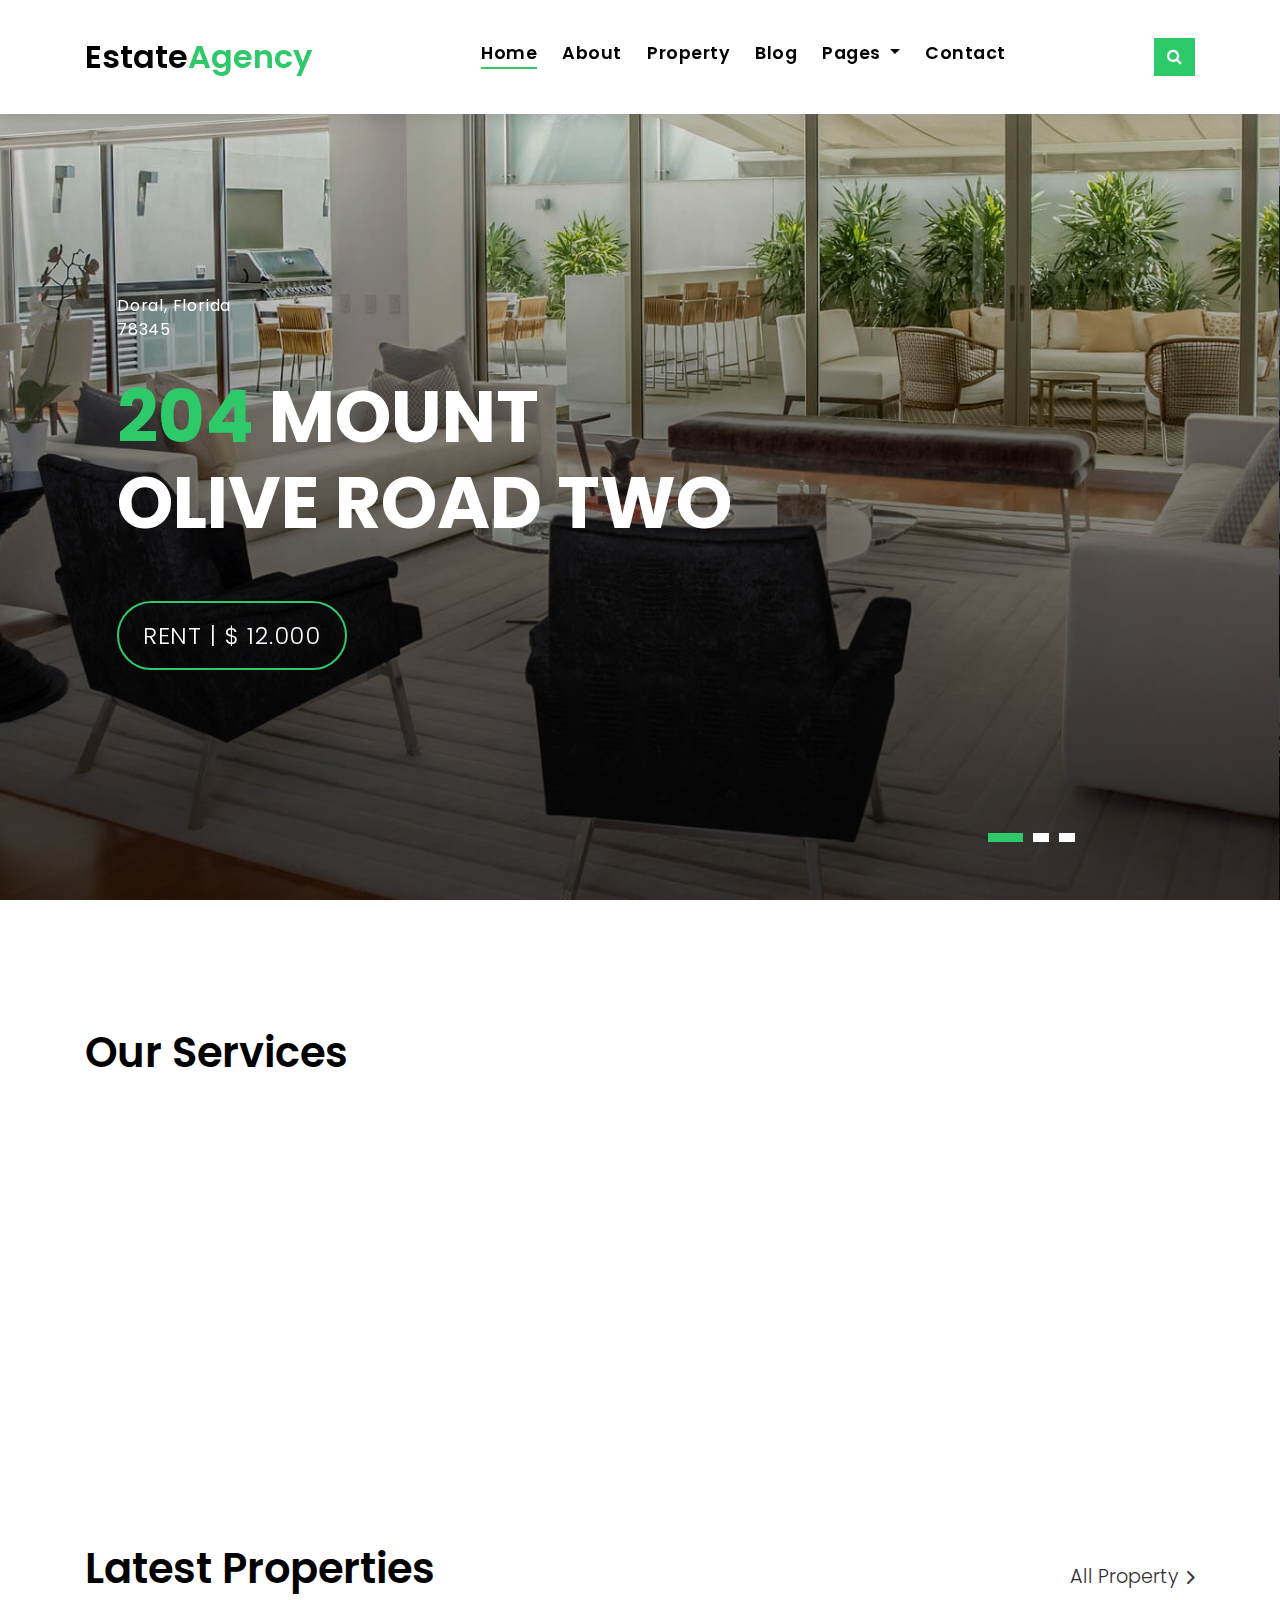
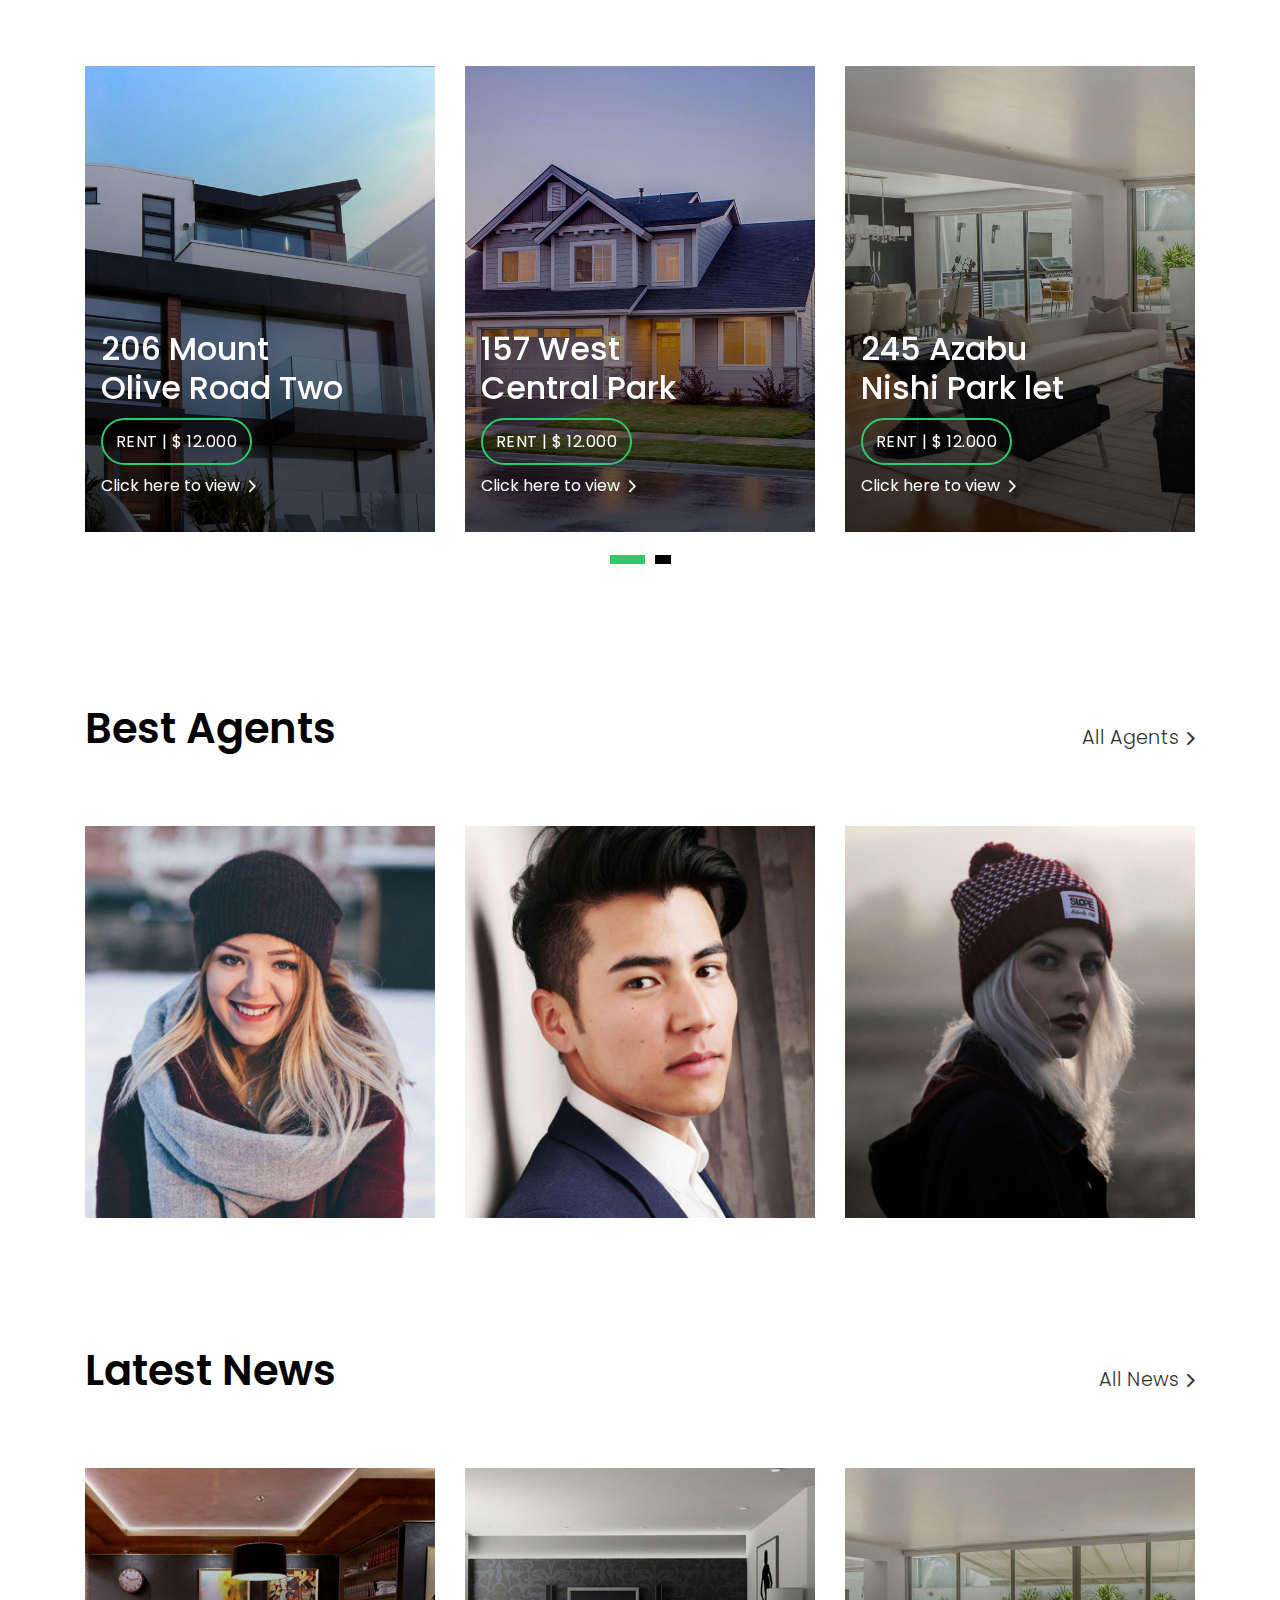
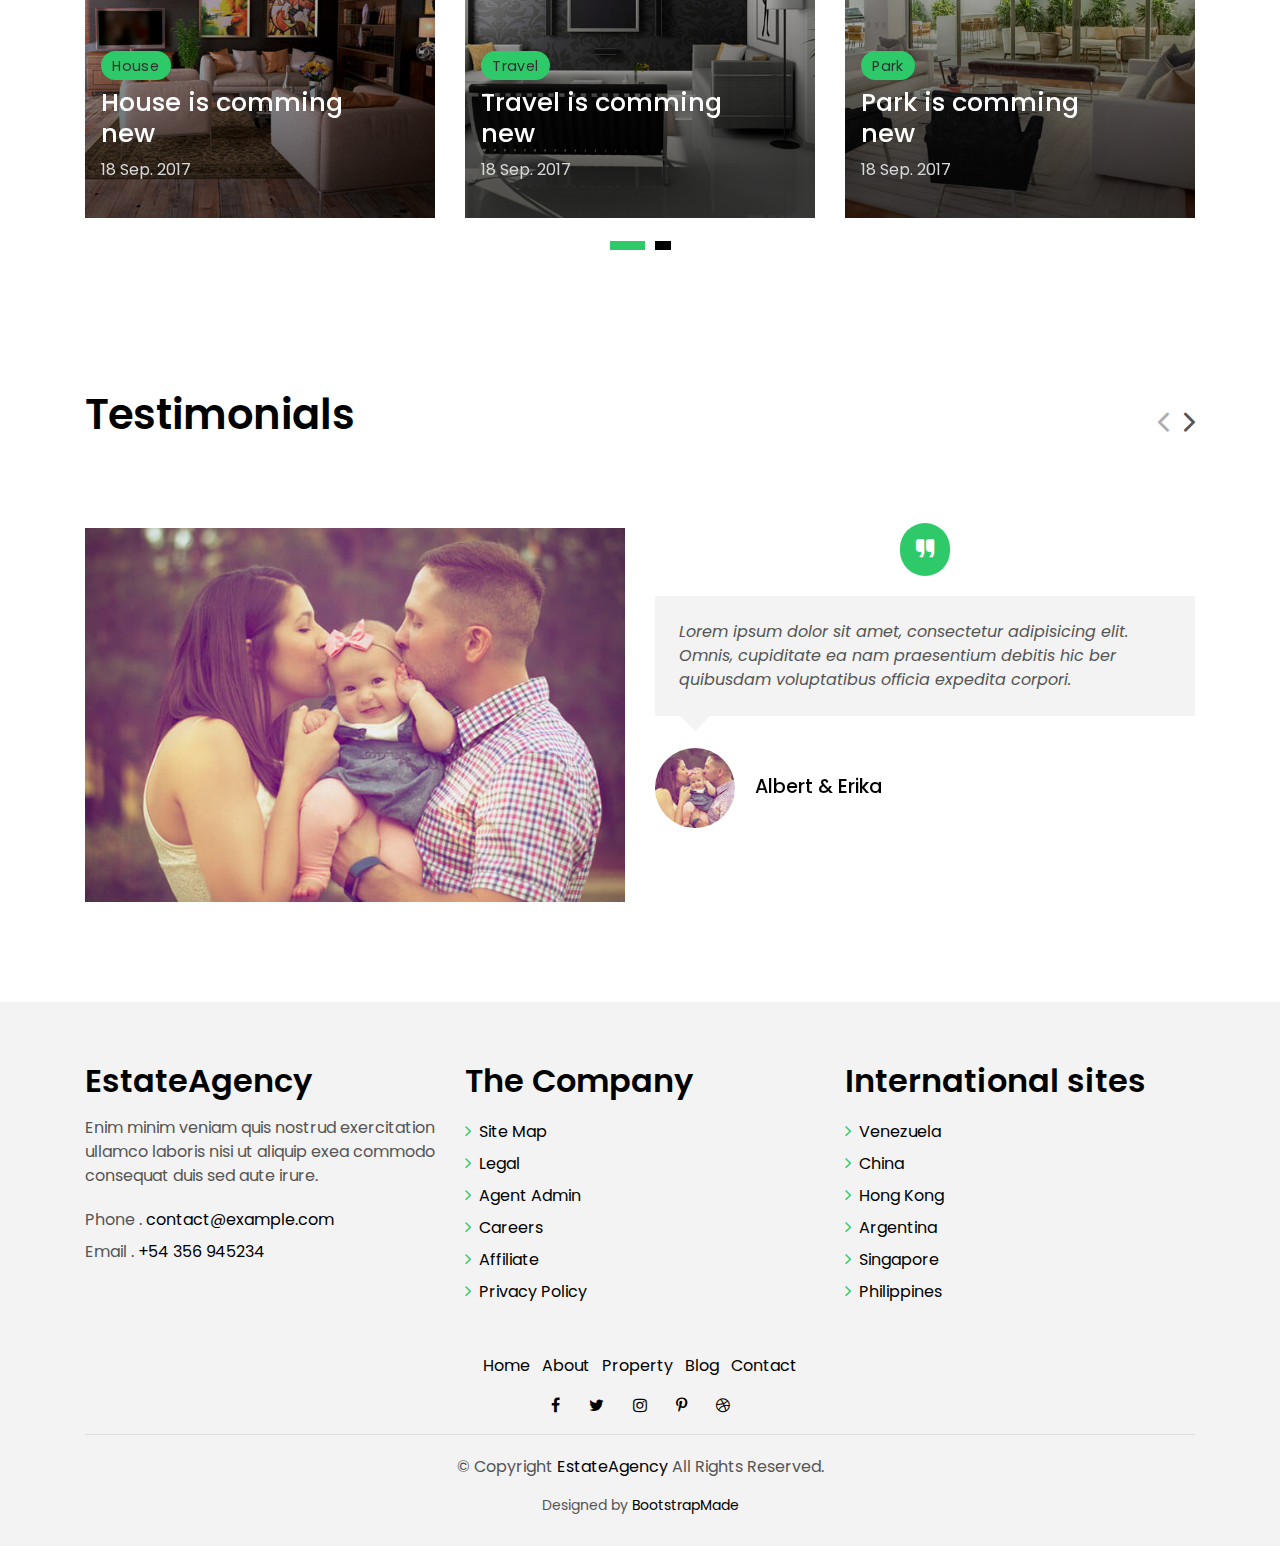
==== src/main/resources/templates/index.html @ 31f3a0de "website upload" ====
<!DOCTYPE html>
<html lang="en">
<head>
  <meta charset="utf-8">
  <title>EstateAgency Bootstrap Template</title>
  <meta content="width=device-width, initial-scale=1.0" name="viewport">
  <meta content="" name="keywords">
  <meta content="" name="description">

  <!-- Favicons -->
  <link href="img/favicon.png" rel="icon">
  <link href="img/apple-touch-icon.png" rel="apple-touch-icon">

  <!-- Google Fonts -->
  <link href="https://fonts.googleapis.com/css?family=Poppins:300,400,500,600,700" rel="stylesheet">

  <!-- Bootstrap CSS File -->
  <link href="lib/bootstrap/css/bootstrap.min.css" rel="stylesheet">

  <!-- Libraries CSS Files -->
  <link href="lib/font-awesome/css/font-awesome.min.css" rel="stylesheet">
  <link href="lib/animate/animate.min.css" rel="stylesheet">
  <link href="lib/ionicons/css/ionicons.min.css" rel="stylesheet">
  <link href="lib/owlcarousel/assets/owl.carousel.min.css" rel="stylesheet">

  <!-- Main Stylesheet File -->
  <link href="css/style.css" rel="stylesheet">

  <!-- =======================================================
    Theme Name: EstateAgency
    Theme URL: https://bootstrapmade.com/real-estate-agency-bootstrap-template/
    Author: BootstrapMade.com
    License: https://bootstrapmade.com/license/
  ======================================================= -->
</head>

<body>

  <div class="click-closed"></div>
  <!--/ Form Search Star /-->
  <div class="box-collapse">
    <div class="title-box-d">
      <h3 class="title-d">Search Property</h3>
    </div>
    <span class="close-box-collapse right-boxed ion-ios-close"></span>
    <div class="box-collapse-wrap form">
      <form class="form-a">
        <div class="row">
          <div class="col-md-12 mb-2">
            <div class="form-group">
              <label for="Type">Keyword</label>
              <input type="text" class="form-control form-control-lg form-control-a" placeholder="Keyword">
            </div>
          </div>
          <div class="col-md-6 mb-2">
            <div class="form-group">
              <label for="Type">Type</label>
              <select class="form-control form-control-lg form-control-a" id="Type">
                <option>All Type</option>
                <option>For Rent</option>
                <option>For Sale</option>
                <option>Open House</option>
              </select>
            </div>
          </div>
          <div class="col-md-6 mb-2">
            <div class="form-group">
              <label for="city">City</label>
              <select class="form-control form-control-lg form-control-a" id="city">
                <option>All City</option>
                <option>Alabama</option>
                <option>Arizona</option>
                <option>California</option>
                <option>Colorado</option>
              </select>
            </div>
          </div>
          <div class="col-md-6 mb-2">
            <div class="form-group">
              <label for="bedrooms">Bedrooms</label>
              <select class="form-control form-control-lg form-control-a" id="bedrooms">
                <option>Any</option>
                <option>01</option>
                <option>02</option>
                <option>03</option>
              </select>
            </div>
          </div>
          <div class="col-md-6 mb-2">
            <div class="form-group">
              <label for="garages">Garages</label>
              <select class="form-control form-control-lg form-control-a" id="garages">
                <option>Any</option>
                <option>01</option>
                <option>02</option>
                <option>03</option>
                <option>04</option>
              </select>
            </div>
          </div>
          <div class="col-md-6 mb-2">
            <div class="form-group">
              <label for="bathrooms">Bathrooms</label>
              <select class="form-control form-control-lg form-control-a" id="bathrooms">
                <option>Any</option>
                <option>01</option>
                <option>02</option>
                <option>03</option>
              </select>
            </div>
          </div>
          <div class="col-md-6 mb-2">
            <div class="form-group">
              <label for="price">Min Price</label>
              <select class="form-control form-control-lg form-control-a" id="price">
                <option>Unlimite</option>
                <option>$50,000</option>
                <option>$100,000</option>
                <option>$150,000</option>
                <option>$200,000</option>
              </select>
            </div>
          </div>
          <div class="col-md-12">
            <button type="submit" class="btn btn-b">Search Property</button>
          </div>
        </div>
      </form>
    </div>
  </div>
  <!--/ Form Search End /-->

  <!--/ Nav Star /-->
  <nav class="navbar navbar-default navbar-trans navbar-expand-lg fixed-top">
    <div class="container">
      <button class="navbar-toggler collapsed" type="button" data-toggle="collapse" data-target="#navbarDefault"
        aria-controls="navbarDefault" aria-expanded="false" aria-label="Toggle navigation">
        <span></span>
        <span></span>
        <span></span>
      </button>
      <a class="navbar-brand text-brand" href="index.html">Estate<span class="color-b">Agency</span></a>
      <button type="button" class="btn btn-link nav-search navbar-toggle-box-collapse d-md-none" data-toggle="collapse"
        data-target="#navbarTogglerDemo01" aria-expanded="false">
        <span class="fa fa-search" aria-hidden="true"></span>
      </button>
      <div class="navbar-collapse collapse justify-content-center" id="navbarDefault">
        <ul class="navbar-nav">
          <li class="nav-item">
            <a class="nav-link active" href="index.html">Home</a>
          </li>
          <li class="nav-item">
            <a class="nav-link" href="about.html">About</a>
          </li>
          <li class="nav-item">
            <a class="nav-link" href="property-grid.html">Property</a>
          </li>
          <li class="nav-item">
            <a class="nav-link" href="blog-grid.html">Blog</a>
          </li>
          <li class="nav-item dropdown">
            <a class="nav-link dropdown-toggle" href="#" id="navbarDropdown" role="button" data-toggle="dropdown"
              aria-haspopup="true" aria-expanded="false">
              Pages
            </a>
            <div class="dropdown-menu" aria-labelledby="navbarDropdown">
              <a class="dropdown-item" href="property-single.html">Property Single</a>
              <a class="dropdown-item" href="blog-single.html">Blog Single</a>
              <a class="dropdown-item" href="agents-grid.html">Agents Grid</a>
              <a class="dropdown-item" href="agent-single.html">Agent Single</a>
            </div>
          </li>
          <li class="nav-item">
            <a class="nav-link" href="contact.html">Contact</a>
          </li>
        </ul>
      </div>
      <button type="button" class="btn btn-b-n navbar-toggle-box-collapse d-none d-md-block" data-toggle="collapse"
        data-target="#navbarTogglerDemo01" aria-expanded="false">
        <span class="fa fa-search" aria-hidden="true"></span>
      </button>
    </div>
  </nav>
  <!--/ Nav End /-->

  <!--/ Carousel Star /-->
  <div class="intro intro-carousel">
    <div id="carousel" class="owl-carousel owl-theme">
      <div class="carousel-item-a intro-item bg-image" style="background-image: url(img/slide-1.jpg)">
        <div class="overlay overlay-a"></div>
        <div class="intro-content display-table">
          <div class="table-cell">
            <div class="container">
              <div class="row">
                <div class="col-lg-8">
                  <div class="intro-body">
                    <p class="intro-title-top">Doral, Florida
                      <br> 78345</p>
                    <h1 class="intro-title mb-4">
                      <span class="color-b">204 </span> Mount
                      <br> Olive Road Two</h1>
                    <p class="intro-subtitle intro-price">
                      <a href="#"><span class="price-a">rent | $ 12.000</span></a>
                    </p>
                  </div>
                </div>
              </div>
            </div>
          </div>
        </div>
      </div>
      <div class="carousel-item-a intro-item bg-image" style="background-image: url(img/slide-2.jpg)">
        <div class="overlay overlay-a"></div>
        <div class="intro-content display-table">
          <div class="table-cell">
            <div class="container">
              <div class="row">
                <div class="col-lg-8">
                  <div class="intro-body">
                    <p class="intro-title-top">Doral, Florida
                      <br> 78345</p>
                    <h1 class="intro-title mb-4">
                      <span class="color-b">204 </span> Rino
                      <br> Venda Road Five</h1>
                    <p class="intro-subtitle intro-price">
                      <a href="#"><span class="price-a">rent | $ 12.000</span></a>
                    </p>
                  </div>
                </div>
              </div>
            </div>
          </div>
        </div>
      </div>
      <div class="carousel-item-a intro-item bg-image" style="background-image: url(img/slide-3.jpg)">
        <div class="overlay overlay-a"></div>
        <div class="intro-content display-table">
          <div class="table-cell">
            <div class="container">
              <div class="row">
                <div class="col-lg-8">
                  <div class="intro-body">
                    <p class="intro-title-top">Doral, Florida
                      <br> 78345</p>
                    <h1 class="intro-title mb-4">
                      <span class="color-b">204 </span> Alira
                      <br> Roan Road One</h1>
                    <p class="intro-subtitle intro-price">
                      <a href="#"><span class="price-a">rent | $ 12.000</span></a>
                    </p>
                  </div>
                </div>
              </div>
            </div>
          </div>
        </div>
      </div>
    </div>
  </div>
  <!--/ Carousel end /-->

  <!--/ Services Star /-->
  <section class="section-services section-t8">
    <div class="container">
      <div class="row">
        <div class="col-md-12">
          <div class="title-wrap d-flex justify-content-between">
            <div class="title-box">
              <h2 class="title-a">Our Services</h2>
            </div>
          </div>
        </div>
      </div>
      <div class="row">
        <div class="col-md-4">
          <div class="card-box-c foo">
            <div class="card-header-c d-flex">
              <div class="card-box-ico">
                <span class="fa fa-gamepad"></span>
              </div>
              <div class="card-title-c align-self-center">
                <h2 class="title-c">Lifestyle</h2>
              </div>
            </div>
            <div class="card-body-c">
              <p class="content-c">
                Sed porttitor lectus nibh. Cras ultricies ligula sed magna dictum porta. Praesent sapien massa,
                convallis a pellentesque
                nec, egestas non nisi.
              </p>
            </div>
            <div class="card-footer-c">
              <a href="#" class="link-c link-icon">Read more
                <span class="ion-ios-arrow-forward"></span>
              </a>
            </div>
          </div>
        </div>
        <div class="col-md-4">
          <div class="card-box-c foo">
            <div class="card-header-c d-flex">
              <div class="card-box-ico">
                <span class="fa fa-usd"></span>
              </div>
              <div class="card-title-c align-self-center">
                <h2 class="title-c">Loans</h2>
              </div>
            </div>
            <div class="card-body-c">
              <p class="content-c">
                Nulla porttitor accumsan tincidunt. Curabitur aliquet quam id dui posuere blandit. Mauris blandit
                aliquet elit, eget tincidunt
                nibh pulvinar a.
              </p>
            </div>
            <div class="card-footer-c">
              <a href="#" class="link-c link-icon">Read more
                <span class="ion-ios-arrow-forward"></span>
              </a>
            </div>
          </div>
        </div>
        <div class="col-md-4">
          <div class="card-box-c foo">
            <div class="card-header-c d-flex">
              <div class="card-box-ico">
                <span class="fa fa-home"></span>
              </div>
              <div class="card-title-c align-self-center">
                <h2 class="title-c">Sell</h2>
              </div>
            </div>
            <div class="card-body-c">
              <p class="content-c">
                Sed porttitor lectus nibh. Cras ultricies ligula sed magna dictum porta. Praesent sapien massa,
                convallis a pellentesque
                nec, egestas non nisi.
              </p>
            </div>
            <div class="card-footer-c">
              <a href="#" class="link-c link-icon">Read more
                <span class="ion-ios-arrow-forward"></span>
              </a>
            </div>
          </div>
        </div>
      </div>
    </div>
  </section>
  <!--/ Services End /-->

  <!--/ Property Star /-->
  <section class="section-property section-t8">
    <div class="container">
      <div class="row">
        <div class="col-md-12">
          <div class="title-wrap d-flex justify-content-between">
            <div class="title-box">
              <h2 class="title-a">Latest Properties</h2>
            </div>
            <div class="title-link">
              <a href="property-grid.html">All Property
                <span class="ion-ios-arrow-forward"></span>
              </a>
            </div>
          </div>
        </div>
      </div>
      <div id="property-carousel" class="owl-carousel owl-theme">
        <div class="carousel-item-b">
          <div class="card-box-a card-shadow">
            <div class="img-box-a">
              <img src="img/property-6.jpg" alt="" class="img-a img-fluid">
            </div>
            <div class="card-overlay">
              <div class="card-overlay-a-content">
                <div class="card-header-a">
                  <h2 class="card-title-a">
                    <a href="property-single.html">206 Mount
                      <br /> Olive Road Two</a>
                  </h2>
                </div>
                <div class="card-body-a">
                  <div class="price-box d-flex">
                    <span class="price-a">rent | $ 12.000</span>
                  </div>
                  <a href="#" class="link-a">Click here to view
                    <span class="ion-ios-arrow-forward"></span>
                  </a>
                </div>
                <div class="card-footer-a">
                  <ul class="card-info d-flex justify-content-around">
                    <li>
                      <h4 class="card-info-title">Area</h4>
                      <span>340m
                        <sup>2</sup>
                      </span>
                    </li>
                    <li>
                      <h4 class="card-info-title">Beds</h4>
                      <span>2</span>
                    </li>
                    <li>
                      <h4 class="card-info-title">Baths</h4>
                      <span>4</span>
                    </li>
                    <li>
                      <h4 class="card-info-title">Garages</h4>
                      <span>1</span>
                    </li>
                  </ul>
                </div>
              </div>
            </div>
          </div>
        </div>
        <div class="carousel-item-b">
          <div class="card-box-a card-shadow">
            <div class="img-box-a">
              <img src="img/property-3.jpg" alt="" class="img-a img-fluid">
            </div>
            <div class="card-overlay">
              <div class="card-overlay-a-content">
                <div class="card-header-a">
                  <h2 class="card-title-a">
                    <a href="property-single.html">157 West
                      <br /> Central Park</a>
                  </h2>
                </div>
                <div class="card-body-a">
                  <div class="price-box d-flex">
                    <span class="price-a">rent | $ 12.000</span>
                  </div>
                  <a href="property-single.html" class="link-a">Click here to view
                    <span class="ion-ios-arrow-forward"></span>
                  </a>
                </div>
                <div class="card-footer-a">
                  <ul class="card-info d-flex justify-content-around">
                    <li>
                      <h4 class="card-info-title">Area</h4>
                      <span>340m
                        <sup>2</sup>
                      </span>
                    </li>
                    <li>
                      <h4 class="card-info-title">Beds</h4>
                      <span>2</span>
                    </li>
                    <li>
                      <h4 class="card-info-title">Baths</h4>
                      <span>4</span>
                    </li>
                    <li>
                      <h4 class="card-info-title">Garages</h4>
                      <span>1</span>
                    </li>
                  </ul>
                </div>
              </div>
            </div>
          </div>
        </div>
        <div class="carousel-item-b">
          <div class="card-box-a card-shadow">
            <div class="img-box-a">
              <img src="img/property-7.jpg" alt="" class="img-a img-fluid">
            </div>
            <div class="card-overlay">
              <div class="card-overlay-a-content">
                <div class="card-header-a">
                  <h2 class="card-title-a">
                    <a href="property-single.html">245 Azabu
                      <br /> Nishi Park let</a>
                  </h2>
                </div>
                <div class="card-body-a">
                  <div class="price-box d-flex">
                    <span class="price-a">rent | $ 12.000</span>
                  </div>
                  <a href="property-single.html" class="link-a">Click here to view
                    <span class="ion-ios-arrow-forward"></span>
                  </a>
                </div>
                <div class="card-footer-a">
                  <ul class="card-info d-flex justify-content-around">
                    <li>
                      <h4 class="card-info-title">Area</h4>
                      <span>340m
                        <sup>2</sup>
                      </span>
                    </li>
                    <li>
                      <h4 class="card-info-title">Beds</h4>
                      <span>2</span>
                    </li>
                    <li>
                      <h4 class="card-info-title">Baths</h4>
                      <span>4</span>
                    </li>
                    <li>
                      <h4 class="card-info-title">Garages</h4>
                      <span>1</span>
                    </li>
                  </ul>
                </div>
              </div>
            </div>
          </div>
        </div>
        <div class="carousel-item-b">
          <div class="card-box-a card-shadow">
            <div class="img-box-a">
              <img src="img/property-10.jpg" alt="" class="img-a img-fluid">
            </div>
            <div class="card-overlay">
              <div class="card-overlay-a-content">
                <div class="card-header-a">
                  <h2 class="card-title-a">
                    <a href="property-single.html">204 Montal
                      <br /> South Bela Two</a>
                  </h2>
                </div>
                <div class="card-body-a">
                  <div class="price-box d-flex">
                    <span class="price-a">rent | $ 12.000</span>
                  </div>
                  <a href="property-single.html" class="link-a">Click here to view
                    <span class="ion-ios-arrow-forward"></span>
                  </a>
                </div>
                <div class="card-footer-a">
                  <ul class="card-info d-flex justify-content-around">
                    <li>
                      <h4 class="card-info-title">Area</h4>
                      <span>340m
                        <sup>2</sup>
                      </span>
                    </li>
                    <li>
                      <h4 class="card-info-title">Beds</h4>
                      <span>2</span>
                    </li>
                    <li>
                      <h4 class="card-info-title">Baths</h4>
                      <span>4</span>
                    </li>
                    <li>
                      <h4 class="card-info-title">Garages</h4>
                      <span>1</span>
                    </li>
                  </ul>
                </div>
              </div>
            </div>
          </div>
        </div>
      </div>
    </div>
  </section>
  <!--/ Property End /-->

  <!--/ Agents Star /-->
  <section class="section-agents section-t8">
    <div class="container">
      <div class="row">
        <div class="col-md-12">
          <div class="title-wrap d-flex justify-content-between">
            <div class="title-box">
              <h2 class="title-a">Best Agents</h2>
            </div>
            <div class="title-link">
              <a href="agents-grid.html">All Agents
                <span class="ion-ios-arrow-forward"></span>
              </a>
            </div>
          </div>
        </div>
      </div>
      <div class="row">
        <div class="col-md-4">
          <div class="card-box-d">
            <div class="card-img-d">
              <img src="img/agent-4.jpg" alt="" class="img-d img-fluid">
            </div>
            <div class="card-overlay card-overlay-hover">
              <div class="card-header-d">
                <div class="card-title-d align-self-center">
                  <h3 class="title-d">
                    <a href="agent-single.html" class="link-two">Margaret Sotillo
                      <br> Escala</a>
                  </h3>
                </div>
              </div>
              <div class="card-body-d">
                <p class="content-d color-text-a">
                  Sed porttitor lectus nibh, Cras ultricies ligula sed magna dictum porta two.
                </p>
                <div class="info-agents color-a">
                  <p>
                    <strong>Phone: </strong> +54 356 945234</p>
                  <p>
                    <strong>Email: </strong> agents@example.com</p>
                </div>
              </div>
              <div class="card-footer-d">
                <div class="socials-footer d-flex justify-content-center">
                  <ul class="list-inline">
                    <li class="list-inline-item">
                      <a href="#" class="link-one">
                        <i class="fa fa-facebook" aria-hidden="true"></i>
                      </a>
                    </li>
                    <li class="list-inline-item">
                      <a href="#" class="link-one">
                        <i class="fa fa-twitter" aria-hidden="true"></i>
                      </a>
                    </li>
                    <li class="list-inline-item">
                      <a href="#" class="link-one">
                        <i class="fa fa-instagram" aria-hidden="true"></i>
                      </a>
                    </li>
                    <li class="list-inline-item">
                      <a href="#" class="link-one">
                        <i class="fa fa-pinterest-p" aria-hidden="true"></i>
                      </a>
                    </li>
                    <li class="list-inline-item">
                      <a href="#" class="link-one">
                        <i class="fa fa-dribbble" aria-hidden="true"></i>
                      </a>
                    </li>
                  </ul>
                </div>
              </div>
            </div>
          </div>
        </div>
        <div class="col-md-4">
          <div class="card-box-d">
            <div class="card-img-d">
              <img src="img/agent-1.jpg" alt="" class="img-d img-fluid">
            </div>
            <div class="card-overlay card-overlay-hover">
              <div class="card-header-d">
                <div class="card-title-d align-self-center">
                  <h3 class="title-d">
                    <a href="agent-single.html" class="link-two">Stiven Spilver
                      <br> Darw</a>
                  </h3>
                </div>
              </div>
              <div class="card-body-d">
                <p class="content-d color-text-a">
                  Sed porttitor lectus nibh, Cras ultricies ligula sed magna dictum porta two.
                </p>
                <div class="info-agents color-a">
                  <p>
                    <strong>Phone: </strong> +54 356 945234</p>
                  <p>
                    <strong>Email: </strong> agents@example.com</p>
                </div>
              </div>
              <div class="card-footer-d">
                <div class="socials-footer d-flex justify-content-center">
                  <ul class="list-inline">
                    <li class="list-inline-item">
                      <a href="#" class="link-one">
                        <i class="fa fa-facebook" aria-hidden="true"></i>
                      </a>
                    </li>
                    <li class="list-inline-item">
                      <a href="#" class="link-one">
                        <i class="fa fa-twitter" aria-hidden="true"></i>
                      </a>
                    </li>
                    <li class="list-inline-item">
                      <a href="#" class="link-one">
                        <i class="fa fa-instagram" aria-hidden="true"></i>
                      </a>
                    </li>
                    <li class="list-inline-item">
                      <a href="#" class="link-one">
                        <i class="fa fa-pinterest-p" aria-hidden="true"></i>
                      </a>
                    </li>
                    <li class="list-inline-item">
                      <a href="#" class="link-one">
                        <i class="fa fa-dribbble" aria-hidden="true"></i>
                      </a>
                    </li>
                  </ul>
                </div>
              </div>
            </div>
          </div>
        </div>
        <div class="col-md-4">
          <div class="card-box-d">
            <div class="card-img-d">
              <img src="img/agent-5.jpg" alt="" class="img-d img-fluid">
            </div>
            <div class="card-overlay card-overlay-hover">
              <div class="card-header-d">
                <div class="card-title-d align-self-center">
                  <h3 class="title-d">
                    <a href="agent-single.html" class="link-two">Emma Toledo
                      <br> Cascada</a>
                  </h3>
                </div>
              </div>
              <div class="card-body-d">
                <p class="content-d color-text-a">
                  Sed porttitor lectus nibh, Cras ultricies ligula sed magna dictum porta two.
                </p>
                <div class="info-agents color-a">
                  <p>
                    <strong>Phone: </strong> +54 356 945234</p>
                  <p>
                    <strong>Email: </strong> agents@example.com</p>
                </div>
              </div>
              <div class="card-footer-d">
                <div class="socials-footer d-flex justify-content-center">
                  <ul class="list-inline">
                    <li class="list-inline-item">
                      <a href="#" class="link-one">
                        <i class="fa fa-facebook" aria-hidden="true"></i>
                      </a>
                    </li>
                    <li class="list-inline-item">
                      <a href="#" class="link-one">
                        <i class="fa fa-twitter" aria-hidden="true"></i>
                      </a>
                    </li>
                    <li class="list-inline-item">
                      <a href="#" class="link-one">
                        <i class="fa fa-instagram" aria-hidden="true"></i>
                      </a>
                    </li>
                    <li class="list-inline-item">
                      <a href="#" class="link-one">
                        <i class="fa fa-pinterest-p" aria-hidden="true"></i>
                      </a>
                    </li>
                    <li class="list-inline-item">
                      <a href="#" class="link-one">
                        <i class="fa fa-dribbble" aria-hidden="true"></i>
                      </a>
                    </li>
                  </ul>
                </div>
              </div>
            </div>
          </div>
        </div>
      </div>
    </div>
  </section>
  <!--/ Agents End /-->

  <!--/ News Star /-->
  <section class="section-news section-t8">
    <div class="container">
      <div class="row">
        <div class="col-md-12">
          <div class="title-wrap d-flex justify-content-between">
            <div class="title-box">
              <h2 class="title-a">Latest News</h2>
            </div>
            <div class="title-link">
              <a href="blog-grid.html">All News
                <span class="ion-ios-arrow-forward"></span>
              </a>
            </div>
          </div>
        </div>
      </div>
      <div id="new-carousel" class="owl-carousel owl-theme">
        <div class="carousel-item-c">
          <div class="card-box-b card-shadow news-box">
            <div class="img-box-b">
              <img src="img/post-2.jpg" alt="" class="img-b img-fluid">
            </div>
            <div class="card-overlay">
              <div class="card-header-b">
                <div class="card-category-b">
                  <a href="#" class="category-b">House</a>
                </div>
                <div class="card-title-b">
                  <h2 class="title-2">
                    <a href="blog-single.html">House is comming
                      <br> new</a>
                  </h2>
                </div>
                <div class="card-date">
                  <span class="date-b">18 Sep. 2017</span>
                </div>
              </div>
            </div>
          </div>
        </div>
        <div class="carousel-item-c">
          <div class="card-box-b card-shadow news-box">
            <div class="img-box-b">
              <img src="img/post-5.jpg" alt="" class="img-b img-fluid">
            </div>
            <div class="card-overlay">
              <div class="card-header-b">
                <div class="card-category-b">
                  <a href="#" class="category-b">Travel</a>
                </div>
                <div class="card-title-b">
                  <h2 class="title-2">
                    <a href="blog-single.html">Travel is comming
                      <br> new</a>
                  </h2>
                </div>
                <div class="card-date">
                  <span class="date-b">18 Sep. 2017</span>
                </div>
              </div>
            </div>
          </div>
        </div>
        <div class="carousel-item-c">
          <div class="card-box-b card-shadow news-box">
            <div class="img-box-b">
              <img src="img/post-7.jpg" alt="" class="img-b img-fluid">
            </div>
            <div class="card-overlay">
              <div class="card-header-b">
                <div class="card-category-b">
                  <a href="#" class="category-b">Park</a>
                </div>
                <div class="card-title-b">
                  <h2 class="title-2">
                    <a href="blog-single.html">Park is comming
                      <br> new</a>
                  </h2>
                </div>
                <div class="card-date">
                  <span class="date-b">18 Sep. 2017</span>
                </div>
              </div>
            </div>
          </div>
        </div>
        <div class="carousel-item-c">
          <div class="card-box-b card-shadow news-box">
            <div class="img-box-b">
              <img src="img/post-3.jpg" alt="" class="img-b img-fluid">
            </div>
            <div class="card-overlay">
              <div class="card-header-b">
                <div class="card-category-b">
                  <a href="#" class="category-b">Travel</a>
                </div>
                <div class="card-title-b">
                  <h2 class="title-2">
                    <a href="#">Travel is comming
                      <br> new</a>
                  </h2>
                </div>
                <div class="card-date">
                  <span class="date-b">18 Sep. 2017</span>
                </div>
              </div>
            </div>
          </div>
        </div>
      </div>
    </div>
  </section>
  <!--/ News End /-->

  <!--/ Testimonials Star /-->
  <section class="section-testimonials section-t8 nav-arrow-a">
    <div class="container">
      <div class="row">
        <div class="col-md-12">
          <div class="title-wrap d-flex justify-content-between">
            <div class="title-box">
              <h2 class="title-a">Testimonials</h2>
            </div>
          </div>
        </div>
      </div>
      <div id="testimonial-carousel" class="owl-carousel owl-arrow">
        <div class="carousel-item-a">
          <div class="testimonials-box">
            <div class="row">
              <div class="col-sm-12 col-md-6">
                <div class="testimonial-img">
                  <img src="img/testimonial-1.jpg" alt="" class="img-fluid">
                </div>
              </div>
              <div class="col-sm-12 col-md-6">
                <div class="testimonial-ico">
                  <span class="ion-ios-quote"></span>
                </div>
                <div class="testimonials-content">
                  <p class="testimonial-text">
                    Lorem ipsum dolor sit amet, consectetur adipisicing elit. Omnis, cupiditate ea nam praesentium
                    debitis hic ber quibusdam
                    voluptatibus officia expedita corpori.
                  </p>
                </div>
                <div class="testimonial-author-box">
                  <img src="img/mini-testimonial-1.jpg" alt="" class="testimonial-avatar">
                  <h5 class="testimonial-author">Albert & Erika</h5>
                </div>
              </div>
            </div>
          </div>
        </div>
        <div class="carousel-item-a">
          <div class="testimonials-box">
            <div class="row">
              <div class="col-sm-12 col-md-6">
                <div class="testimonial-img">
                  <img src="img/testimonial-2.jpg" alt="" class="img-fluid">
                </div>
              </div>
              <div class="col-sm-12 col-md-6">
                <div class="testimonial-ico">
                  <span class="ion-ios-quote"></span>
                </div>
                <div class="testimonials-content">
                  <p class="testimonial-text">
                    Lorem ipsum dolor sit amet, consectetur adipisicing elit. Omnis, cupiditate ea nam praesentium
                    debitis hic ber quibusdam
                    voluptatibus officia expedita corpori.
                  </p>
                </div>
                <div class="testimonial-author-box">
                  <img src="img/mini-testimonial-2.jpg" alt="" class="testimonial-avatar">
                  <h5 class="testimonial-author">Pablo & Emma</h5>
                </div>
              </div>
            </div>
          </div>
        </div>
      </div>
    </div>
  </section>
  <!--/ Testimonials End /-->

  <!--/ footer Star /-->
  <section class="section-footer">
    <div class="container">
      <div class="row">
        <div class="col-sm-12 col-md-4">
          <div class="widget-a">
            <div class="w-header-a">
              <h3 class="w-title-a text-brand">EstateAgency</h3>
            </div>
            <div class="w-body-a">
              <p class="w-text-a color-text-a">
                Enim minim veniam quis nostrud exercitation ullamco laboris nisi ut aliquip exea commodo consequat duis
                sed aute irure.
              </p>
            </div>
            <div class="w-footer-a">
              <ul class="list-unstyled">
                <li class="color-a">
                  <span class="color-text-a">Phone .</span> contact@example.com</li>
                <li class="color-a">
                  <span class="color-text-a">Email .</span> +54 356 945234</li>
              </ul>
            </div>
          </div>
        </div>
        <div class="col-sm-12 col-md-4 section-md-t3">
          <div class="widget-a">
            <div class="w-header-a">
              <h3 class="w-title-a text-brand">The Company</h3>
            </div>
            <div class="w-body-a">
              <div class="w-body-a">
                <ul class="list-unstyled">
                  <li class="item-list-a">
                    <i class="fa fa-angle-right"></i> <a href="#">Site Map</a>
                  </li>
                  <li class="item-list-a">
                    <i class="fa fa-angle-right"></i> <a href="#">Legal</a>
                  </li>
                  <li class="item-list-a">
                    <i class="fa fa-angle-right"></i> <a href="#">Agent Admin</a>
                  </li>
                  <li class="item-list-a">
                    <i class="fa fa-angle-right"></i> <a href="#">Careers</a>
                  </li>
                  <li class="item-list-a">
                    <i class="fa fa-angle-right"></i> <a href="#">Affiliate</a>
                  </li>
                  <li class="item-list-a">
                    <i class="fa fa-angle-right"></i> <a href="#">Privacy Policy</a>
                  </li>
                </ul>
              </div>
            </div>
          </div>
        </div>
        <div class="col-sm-12 col-md-4 section-md-t3">
          <div class="widget-a">
            <div class="w-header-a">
              <h3 class="w-title-a text-brand">International sites</h3>
            </div>
            <div class="w-body-a">
              <ul class="list-unstyled">
                <li class="item-list-a">
                  <i class="fa fa-angle-right"></i> <a href="#">Venezuela</a>
                </li>
                <li class="item-list-a">
                  <i class="fa fa-angle-right"></i> <a href="#">China</a>
                </li>
                <li class="item-list-a">
                  <i class="fa fa-angle-right"></i> <a href="#">Hong Kong</a>
                </li>
                <li class="item-list-a">
                  <i class="fa fa-angle-right"></i> <a href="#">Argentina</a>
                </li>
                <li class="item-list-a">
                  <i class="fa fa-angle-right"></i> <a href="#">Singapore</a>
                </li>
                <li class="item-list-a">
                  <i class="fa fa-angle-right"></i> <a href="#">Philippines</a>
                </li>
              </ul>
            </div>
          </div>
        </div>
      </div>
    </div>
  </section>
  <footer>
    <div class="container">
      <div class="row">
        <div class="col-md-12">
          <nav class="nav-footer">
            <ul class="list-inline">
              <li class="list-inline-item">
                <a href="#">Home</a>
              </li>
              <li class="list-inline-item">
                <a href="#">About</a>
              </li>
              <li class="list-inline-item">
                <a href="#">Property</a>
              </li>
              <li class="list-inline-item">
                <a href="#">Blog</a>
              </li>
              <li class="list-inline-item">
                <a href="#">Contact</a>
              </li>
            </ul>
          </nav>
          <div class="socials-a">
            <ul class="list-inline">
              <li class="list-inline-item">
                <a href="#">
                  <i class="fa fa-facebook" aria-hidden="true"></i>
                </a>
              </li>
              <li class="list-inline-item">
                <a href="#">
                  <i class="fa fa-twitter" aria-hidden="true"></i>
                </a>
              </li>
              <li class="list-inline-item">
                <a href="#">
                  <i class="fa fa-instagram" aria-hidden="true"></i>
                </a>
              </li>
              <li class="list-inline-item">
                <a href="#">
                  <i class="fa fa-pinterest-p" aria-hidden="true"></i>
                </a>
              </li>
              <li class="list-inline-item">
                <a href="#">
                  <i class="fa fa-dribbble" aria-hidden="true"></i>
                </a>
              </li>
            </ul>
          </div>
          <div class="copyright-footer">
            <p class="copyright color-text-a">
              &copy; Copyright
              <span class="color-a">EstateAgency</span> All Rights Reserved.
            </p>
          </div>
          <div class="credits">
            <!--
              All the links in the footer should remain intact.
              You can delete the links only if you purchased the pro version.
              Licensing information: https://bootstrapmade.com/license/
              Purchase the pro version with working PHP/AJAX contact form: https://bootstrapmade.com/buy/?theme=EstateAgency
            -->
            Designed by <a href="https://bootstrapmade.com/">BootstrapMade</a>
          </div>
        </div>
      </div>
    </div>
  </footer>
  <!--/ Footer End /-->

  <a href="#" class="back-to-top"><i class="fa fa-chevron-up"></i></a>
  <div id="preloader"></div>

  <!-- JavaScript Libraries -->
  <script src="lib/jquery/jquery.min.js"></script>
  <script src="lib/jquery/jquery-migrate.min.js"></script>
  <script src="lib/popper/popper.min.js"></script>
  <script src="lib/bootstrap/js/bootstrap.min.js"></script>
  <script src="lib/easing/easing.min.js"></script>
  <script src="lib/owlcarousel/owl.carousel.min.js"></script>
  <script src="lib/scrollreveal/scrollreveal.min.js"></script>
  <!-- Contact Form JavaScript File -->
  <script src="contactform/contactform.js"></script>

  <!-- Template Main Javascript File -->
  <script src="js/main.js"></script>

</body>
</html>
---- src/main/resources/templates/css/style.css ----
/*
  Theme Name: EstateAgency
  Theme URL: https://bootstrapmade.com/real-estate-agency-bootstrap-template/
  Author: BootstrapMade.com
  License: https://bootstrapmade.com/license/
*/

/*======================================
//--//-->   STYLES GENERALES
======================================*/

body {
  font-family: 'Poppins', sans-serif;
  color: #555555;
}

h1,
h2,
h3,
h4,
h5,
h6 {
  color: #000000;
}

a {
  color: #000000;
  transition: all .5s ease;
}

a:hover {
  color: #2eca6a;
  text-decoration: none;
}

.link-two {
  color: #000000;
  transition: all .5s ease;
}

.link-two:hover {
  text-decoration: underline;
  color: #000000;
}

.link-one {
  color: #000000;
  transition: all .5s ease;
}

.link-one:hover {
  color: #000000;
  text-decoration: none;
}

.link-icon {
  color: #000000;
  font-weight: 500;
}

.link-icon span {
  font-size: 14px;
  padding-left: 4px;
  vertical-align: middle;
}

.link-a {
  color: #ffffff;
  text-decoration: none;
}

.link-a:hover {
  color: #ffffff;
  text-decoration: none;
}

.link-a span {
  font-size: 18px;
  vertical-align: middle;
  margin-left: 5px;
}

.text-brand {
  color: #000000;
  font-size: 2rem;
  font-weight: 600;
}

.color-a {
  color: #000000;
}

.color-b {
  color: #2eca6a;
}

.color-d {
  color: #adadad;
}

.color-text-a {
  color: #555555;
}

.no-margin {
  margin: 0;
}

/*------/ Nav Pills  /------*/

.nav-pills-a.nav-pills .nav-link {
  color: #000000;
  position: relative;
  font-weight: 600;
}

.nav-pills-a.nav-pills .nav-link.active {
  background-color: transparent;
}

.nav-pills-a.nav-pills .nav-link.active:after {
  content: '';
  position: absolute;
  left: 0;
  bottom: -1px;
  width: 100%;
  height: 2px;
  background-color: #2eca6a;
  z-index: 2;
}

/*------/ Bg Image /------*/

.bg-image {
  background-repeat: no-repeat;
  background-attachment: fixed;
  background-size: cover;
  background-position: center center;
}

/*------/ List a /------*/

.list-a {
  display: inline-block;
  line-height: 2;
  padding: 0;
  list-style: none;
}

.list-a li {
  position: relative;
  width: 50%;
  float: left;
  padding-left: 25px;
  padding-right: 5px;
}

.list-a li:before {
  content: '';
  width: 10px;
  height: 2px;
  position: absolute;
  background-color: #313131;
  top: 15px;
  left: 0;
}

/*------/ Pagination-a /------*/

.pagination-a .pagination .page-link {
  margin: 0 .2rem;
  border-color: transparent;
  padding: .5rem .8rem;
  color: #000000;
}

.pagination-a .pagination .page-link:hover,
.pagination-a .pagination .page-link:active,
.pagination-a .pagination .page-link:focus {
  background-color: #2eca6a;
}

.pagination-a .pagination .page-link span {
  font-size: 1.2rem;
}

.pagination-a .pagination .next .page-link {
  padding: .4rem .9rem;
}

.pagination-a .pagination .page-item:last-child .page-link {
  border-top-right-radius: 0;
  border-bottom-right-radius: 0;
}

.pagination-a .pagination .page-item:first-child .page-link {
  border-top-left-radius: 0;
  border-bottom-left-radius: 0;
}

.pagination-a .pagination .page-item.disabled .page-link {
  padding: .4rem .9rem;
  color: #555555;
}

.pagination-a .pagination .page-item.active .page-link {
  background-color: #2eca6a;
}

.a {
  color: #2eca6a;
  font-size: 1.3rem;
}

/*------/ Icon Box /------*/

.icon-box .icon-box-icon {
  display: table-cell;
  vertical-align: top;
  font-size: 36px;
  color: #000000;
  width: 50px;
  padding-top: 8px;
}

.icon-box .icon-box-content {
  padding-top: 18px;
}

/*------/ Space Padding /------*/

.section-t8 {
  padding-top: 8rem;
}

.section-t4 {
  padding-top: 4rem;
}

.section-t3 {
  padding-top: 3rem;
}

.section-b2 {
  padding-bottom: 2rem;
}

.section-tb85 {
  padding: 8rem 0 5rem 0;
}

/*------/ Title /------*/

.title-wrap {
  padding-bottom: 4rem;
}

.title-a {
  font-size: 2.6rem;
  font-weight: 600;
}

.title-link {
  font-size: 1.2rem;
  font-weight: 300;
  padding-top: 1.2rem;
}

.title-link a {
  color: #313131;
}

.title-link span {
  font-size: 20px;
  padding-left: 4px;
  vertical-align: middle;
}

.title-box-d {
  padding-bottom: 1.8rem;
  margin-bottom: 1rem;
  position: relative;
}

.title-box-d .title-d {
  font-weight: 600;
  font-size: 2rem;
}

.title-box-d .title-d:after {
  content: '';
  position: absolute;
  width: 70px;
  height: 4px;
  background-color: #2eca6a;
  bottom: 20px;
  left: 0;
}

/*------/ Display Table & Table Cell /------*/

.display-table {
  width: 100%;
  height: 100%;
  display: table;
}

.table-cell {
  display: table-cell;
  vertical-align: middle;
}

/*------/ Ul Resect /------*/

.ul-resect ul,
.list-a ul,
.box-comments ul {
  list-style: none;
  padding-left: 0;
  margin-bottom: 0;
}

/*------/ Overlay /------*/

.overlay-a {
  background: linear-gradient(to bottom, rgba(0, 0, 0, 0) 0%, rgba(0, 0, 0, 0.2) 27%, rgba(0, 0, 0, 0.65) 90%);
}

.overlay {
  position: absolute;
  top: 0;
  left: 0px;
  padding: 0;
  height: 100%;
  width: 100%;
}

/*------/ Owl carousel /------*/

.owl-theme .owl-dots {
  text-align: center;
  margin-top: 18px;
}

.owl-theme .owl-dots .owl-dot {
  display: inline-block;
}

.owl-theme .owl-dots .owl-dot span {
  width: 16px;
  height: 9px;
  margin: 5px 5px;
  background: #000000;
  border: 0px solid #000000;
  display: block;
  transition: all 0.6s ease-in-out;
  cursor: pointer;
  border-radius: 0px;
}

.owl-theme .owl-dots .owl-dot:hover span {
  background-color: #2eca6a;
}

.owl-theme .owl-dots .owl-dot.active span {
  background-color: #2eca6a;
  width: 35px;
}

.owl-arrow .owl-nav {
  position: absolute;
  top: 0;
  right: 0;
  font-size: 1.8rem;
}

.owl-arrow .owl-nav .owl-prev,
.owl-arrow .owl-nav .owl-next {
  display: inline-block;
  transition: all 0.6s ease-in-out;
  color: #000000;
}

.owl-arrow .owl-nav .owl-prev.disabled,
.owl-arrow .owl-nav .owl-next.disabled {
  transition: all 0.6s ease-in-out;
  color: #adadad;
}

.owl-arrow .owl-nav .owl-next {
  margin-left: 15px;
}

.nav-arrow-a .owl-arrow .owl-nav {
  font-size: 1.8rem;
  margin-top: -110px;
}

.nav-arrow-a .owl-arrow .owl-nav .owl-next {
  margin-left: 15px;
}

.nav-arrow-b .owl-arrow .owl-nav {
  position: absolute;
  top: 0;
  right: 0;
  font-size: 1.2rem;
}

.nav-arrow-b .owl-arrow .owl-nav .owl-prev,
.nav-arrow-b .owl-arrow .owl-nav .owl-next {
  padding: .7rem 1.5rem !important;
  display: inline-block;
  transition: all 0.6s ease-in-out;
  color: #ffffff;
  background-color: #2eca6a;
  opacity: .9;
}

.nav-arrow-b .owl-arrow .owl-nav .owl-prev.disabled,
.nav-arrow-b .owl-arrow .owl-nav .owl-next.disabled {
  transition: all 0.6s ease-in-out;
  color: #ffffff;
}

.nav-arrow-b .owl-arrow .owl-nav .owl-prev:hover,
.nav-arrow-b .owl-arrow .owl-nav .owl-next:hover {
  background-color: #26a356;
}

.nav-arrow-b .owl-arrow .owl-nav .owl-next {
  margin-left: 0px;
}

/*------/ Socials /------*/

.socials-a .list-inline-item:not(:last-child) {
  margin-right: 25px;
}

/* Back to top button */

.back-to-top {
  position: fixed;
  display: none;
  background: #2eca6a;
  color: #fff;
  width: 44px;
  height: 44px;
  text-align: center;
  line-height: 1;
  font-size: 16px;
  border-radius: 50%;
  right: 15px;
  bottom: 15px;
  transition: background 0.5s;
  z-index: 11;
}

.back-to-top i {
  padding-top: 12px;
  color: #fff;
}

/* Prelaoder */

#preloader {
  position: fixed;
  top: 0;
  left: 0;
  right: 0;
  bottom: 0;
  z-index: 9999;
  overflow: hidden;
  background: #fff;
}

#preloader:before {
  content: "";
  position: fixed;
  top: calc(50% - 30px);
  left: calc(50% - 30px);
  border: 6px solid #f2f2f2;
  border-top: 6px solid #2eca6a;
  border-radius: 50%;
  width: 60px;
  height: 60px;
  -webkit-animation: animate-preloader 1s linear infinite;
  animation: animate-preloader 1s linear infinite;
}

@-webkit-keyframes animate-preloader {
  0% {
    -webkit-transform: rotate(0deg);
    transform: rotate(0deg);
  }

  100% {
    -webkit-transform: rotate(360deg);
    transform: rotate(360deg);
  }
}

@keyframes animate-preloader {
  0% {
    -webkit-transform: rotate(0deg);
    transform: rotate(0deg);
  }

  100% {
    -webkit-transform: rotate(360deg);
    transform: rotate(360deg);
  }
}

/*======================================
//--//-->   NAVBAR
======================================*/

.navbar-default {
  transition: all .5s ease-in-out;
  background-color: #ffffff;
  padding-top: 28px;
  padding-bottom: 28px;
  -webkit-backface-visibility: hidden;
  backface-visibility: hidden;
  box-shadow: 1px 2px 15px rgba(100, 100, 100, 0.3);
}

.navbar-default .nav-search {
  color: #000000;
  font-size: 1.5rem;
}

.navbar-default.navbar-reduce {
  box-shadow: 1px 2px 15px rgba(100, 100, 100, 0.3);
}

.navbar-default.navbar-trans,
.navbar-default.navbar-reduce {
  -webkit-backface-visibility: hidden;
  backface-visibility: hidden;
}

.navbar-default.navbar-trans .nav-item,
.navbar-default.navbar-reduce .nav-item {
  position: relative;
  padding-right: 10px;
  padding-bottom: 8px;
  margin-left: 0;
}

.navbar-default.navbar-trans .nav-link,
.navbar-default.navbar-reduce .nav-link {
  font-size: 1.1rem;
  color: #000000;
  font-weight: 600;
  letter-spacing: 0.030em;
  transition: all 0.1s ease-in-out;
  position: relative;
  padding-left: 0;
  padding-right: 0;
}

.navbar-default.navbar-trans .nav-link:before,
.navbar-default.navbar-reduce .nav-link:before {
  content: '';
  position: absolute;
  bottom: 5px;
  left: 0;
  width: 100%;
  height: 2px;
  z-index: 0;
  background-color: #2eca6a;
  -webkit-transform: scaleX(0);
  transform: scaleX(0);
  -webkit-transform-origin: right;
  transform-origin: right;
  transition: opacity .2s ease-out 0.3s, -webkit-transform .2s ease-out;
  transition: transform .2s ease-out, opacity .2s ease-out 0.3s;
  transition: transform .2s ease-out, opacity .2s ease-out 0.3s, -webkit-transform .2s ease-out;
}

.navbar-default.navbar-trans .nav-link:hover,
.navbar-default.navbar-reduce .nav-link:hover {
  color: #000000;
}

.navbar-default.navbar-trans .nav-link:hover:before,
.navbar-default.navbar-reduce .nav-link:hover:before {
  -webkit-transform: scaleX(1);
  transform: scaleX(1);
  -webkit-transform-origin: left;
  transform-origin: left;
}

.navbar-default.navbar-trans .show > .nav-link:before,
.navbar-default.navbar-trans .active > .nav-link:before,
.navbar-default.navbar-trans .nav-link.show:before,
.navbar-default.navbar-trans .nav-link.active:before,
.navbar-default.navbar-reduce .show > .nav-link:before,
.navbar-default.navbar-reduce .active > .nav-link:before,
.navbar-default.navbar-reduce .nav-link.show:before,
.navbar-default.navbar-reduce .nav-link.active:before {
  -webkit-transform: scaleX(1);
  transform: scaleX(1);
}

.navbar-default.navbar-trans .nav-link:before {
  background-color: #2eca6a;
}

.navbar-default.navbar-trans .nav-link:hover {
  color: #000000;
}

.navbar-default.navbar-trans .show > .nav-link,
.navbar-default.navbar-trans .active > .nav-link,
.navbar-default.navbar-trans .nav-link.show,
.navbar-default.navbar-trans .nav-link.active {
  color: #000000;
}

.navbar-default.navbar-reduce {
  transition: all .5s ease-in-out;
  padding-top: 19px;
  padding-bottom: 19px;
}

.navbar-default.navbar-reduce .nav-link {
  color: #000000;
}

.navbar-default.navbar-reduce .nav-link:before {
  background-color: #2eca6a;
}

.navbar-default.navbar-reduce .nav-link:hover {
  color: #000000;
}

.navbar-default.navbar-reduce .show > .nav-link,
.navbar-default.navbar-reduce .active > .nav-link,
.navbar-default.navbar-reduce .nav-link.show,
.navbar-default.navbar-reduce .nav-link.active {
  color: #000000;
}

.navbar-default.navbar-reduce .navbar-brand {
  color: #000000;
}

.navbar-default .dropdown .dropdown-menu {
  border-top: 0;
  border-left: 4px solid #2eca6a;
  border-right: 0;
  border-bottom: 0;
  -webkit-transform: translate3d(0px, -40px, 0px);
  transform: translate3d(0px, -40px, 0px);
  opacity: 0;
  filter: alpha(opacity=0);
  visibility: hidden;
  transition: all 0.5s cubic-bezier(0.3, 0.65, 0.355, 1) 0s, opacity 0.31s ease 0s, height 0s linear 0.36s;
  margin: 0;
  border-radius: 0;
  padding: 12px 0;
}

.navbar-default .dropdown .dropdown-menu .dropdown-item {
  padding: 12px 18px;
  transition: all 500ms ease;
  font-weight: 600;
  min-width: 220px;
}

.navbar-default .dropdown .dropdown-menu .dropdown-item:hover {
  background-color: #ffffff;
  color: #2eca6a;
  transition: all 500ms ease;
}

.navbar-default .dropdown .dropdown-menu .dropdown-item.active {
  background-color: #ffffff;
  color: #2eca6a;
}

.navbar-default .dropdown:hover .dropdown-menu {
  -webkit-transform: translate3d(0px, 0px, 0px);
  transform: translate3d(0px, 0px, 0px);
  visibility: visible;
  opacity: 1;
  filter: alpha(opacity=1);
}

/*------/ Hamburger Navbar /------*/

.navbar-toggler {
  position: relative;
}

.navbar-toggler:focus,
.navbar-toggler:active {
  outline: 0;
}

.navbar-toggler span {
  display: block;
  background-color: #000000;
  height: 3px;
  width: 25px;
  margin-top: 4px;
  margin-bottom: 4px;
  -webkit-transform: rotate(0deg);
  transform: rotate(0deg);
  left: 0;
  opacity: 1;
}

.navbar-toggler span:nth-child(1),
.navbar-toggler span:nth-child(3) {
  transition: -webkit-transform .35s ease-in-out;
  transition: transform .35s ease-in-out;
  transition: transform .35s ease-in-out, -webkit-transform .35s ease-in-out;
}

.navbar-toggler:not(.collapsed) span:nth-child(1) {
  position: absolute;
  left: 12px;
  top: 10px;
  -webkit-transform: rotate(135deg);
  transform: rotate(135deg);
  opacity: 0.9;
}

.navbar-toggler:not(.collapsed) span:nth-child(2) {
  height: 12px;
  visibility: hidden;
  background-color: transparent;
}

.navbar-toggler:not(.collapsed) span:nth-child(3) {
  position: absolute;
  left: 12px;
  top: 10px;
  -webkit-transform: rotate(-135deg);
  transform: rotate(-135deg);
  opacity: 0.9;
}

/*======================================
//--//-->   BOX COLAPSE
======================================*/

.box-collapse {
  position: fixed;
  top: 0;
  bottom: 0;
  right: 0;
  width: 100%;
  z-index: 1040;
  background-color: #ffffff;
  -webkit-transform: translateX(100%);
  transform: translateX(100%);
  transition: all 0.6s ease;
}

.box-collapse .title-box-d {
  top: 30px;
  left: 60px;
  opacity: 0;
  transition: all 1s ease;
  transition-delay: .3s;
}

.box-collapse-wrap {
  opacity: 0;
  position: absolute;
  left: 0;
  top: 6.5rem;
  bottom: 5rem;
  padding-left: 10%;
  padding-right: 10%;
  overflow-x: hidden;
  overflow-y: auto;
  margin: 0;
  -webkit-transform: translateY(3rem);
  transform: translateY(3rem);
  transition: opacity 0.5s 0.5s ease, -webkit-transform 0.5s 0.5s ease;
  transition: transform 0.5s 0.5s ease, opacity 0.5s 0.5s ease;
  transition: transform 0.5s 0.5s ease, opacity 0.5s 0.5s ease, -webkit-transform 0.5s 0.5s ease;
}

.box-collapse-open .click-closed {
  visibility: visible;
}

.box-collapse-open .box-collapse {
  -webkit-transform: translateX(0);
  transform: translateX(0);
  box-shadow: 0 0 65px rgba(0, 0, 0, 0.07);
  opacity: 1;
}

.box-collapse-open .box-collapse .title-box-d {
  -webkit-transform: translate(0);
  transform: translate(0);
  opacity: 1;
}

.box-collapse-open .box-collapse-wrap {
  -webkit-transform: translate(0);
  transform: translate(0);
  opacity: 1;
}

.box-collapse-closed .box-collapse {
  opacity: .7;
  transition-delay: 0s;
}

.box-collapse-closed .box-collapse .title-box-d {
  opacity: 0;
  transition-delay: 0s;
}

.box-collapse-closed .box-collapse .form-a {
  opacity: 0;
  transition-delay: 0s;
}

.click-closed {
  position: fixed;
  top: 0;
  left: 0;
  width: 100%;
  height: 100%;
  visibility: hidden;
  z-index: 1035;
  background-color: #000000;
  opacity: .4;
}

.close-box-collapse {
  position: absolute;
  z-index: 1050;
  top: 2rem;
  font-size: 3.5rem;
  line-height: 1;
  color: #000000;
  cursor: pointer;
  transition: all 0.3s ease;
}

.right-boxed {
  right: 4.2857rem;
}

/*======================================
//--//-->   INTRO
======================================*/

.intro {
  height: 100vh;
  position: relative;
  color: #ffffff;
}

.intro .owl-theme .owl-dots {
  position: absolute;
  bottom: 70px;
  right: 50px;
}

.intro .owl-theme .owl-dots .owl-dot span {
  background: #ffffff;
  border: 0px solid #ffffff;
}

.intro .owl-theme .owl-dots .owl-dot:hover span {
  background-color: #2eca6a;
}

.intro .owl-theme .owl-dots .owl-dot.active span {
  background-color: #2eca6a;
}

.intro .intro-item {
  padding-top: 2rem;
}

.intro .carousel-item-a {
  position: relative;
  height: 100vh;
}

.intro .carousel-item-a.bg-image {
  background-attachment: scroll;
}

.intro .intro-content {
  position: absolute;
}

.intro .intro-body {
  padding-left: 1rem;
}

.intro .intro-body .price-a {
  color: #ffffff;
  padding: 1rem 1.5rem;
  border: 2px solid #2eca6a;
  border-radius: 50px;
  text-transform: uppercase;
  letter-spacing: 0.030em;
}

.intro .spacial {
  -webkit-animation-delay: .2s;
  animation-delay: .2s;
  color: #ffffff;
}

.intro .intro-title-top {
  -webkit-animation-delay: .6s;
  animation-delay: .6s;
  margin-bottom: 1rem;
  font-size: .9rem;
  color: #ffffff;
  letter-spacing: .05em;
}

.intro .intro-title {
  transition-duration: 9s !important;
  color: #ffffff;
  font-weight: 700;
  font-size: 2.8rem;
  text-transform: uppercase;
}

.intro .intro-subtitle {
  font-size: 1.5rem;
  font-weight: 300;
}

.intro .intro-subtitle.intro-price {
  padding-top: 1rem;
  font-size: 1.2rem;
}

/*------/ Intro Single /------*/

.intro-single {
  padding: 12rem 0 3rem;
}

.intro-single .title-single-box {
  padding: 1rem 0 1rem 2rem;
}

.intro-single .title-single-box {
  border-left: 3px solid #2eca6a;
}

.intro-single .title-single-box .title-single {
  font-weight: 600;
  font-size: 2.2rem;
}

.intro-single .breadcrumb-box {
  padding: 1rem 0 0 .5rem;
}

.intro-single .breadcrumb {
  background-color: transparent;
  padding-right: 0;
  padding-left: 0;
}

/*======================================
//--//-->   CARD GENERAL
======================================*/

.card-box-a,
.card-box-b,
.card-box-d {
  position: relative;
  overflow: hidden;
  -webkit-backface-visibility: hidden;
  backface-visibility: hidden;
}

.card-box-a .img-a,
.card-box-a .img-b,
.card-box-b .img-a,
.card-box-b .img-b {
  transition: .8s all ease-in-out;
}

.card-overlay {
  position: absolute;
  width: 100%;
  height: 100%;
  top: 0;
  left: 0;
}

.card-shadow {
  -webkit-backface-visibility: hidden;
  backface-visibility: hidden;
}

.card-shadow:before {
  content: ' ';
  position: absolute;
  top: 0;
  left: 0;
  width: 100%;
  height: 100%;
  z-index: 1;
  background: linear-gradient(to bottom, rgba(0, 0, 0, 0) 0%, rgba(0, 0, 0, 0.2) 27%, rgba(0, 0, 0, 0.65) 90%);
}

/*======================================
//--//-->   PROPERTY - CARD-A
======================================*/

.card-overlay-a-content {
  transition: all .5s ease-in;
  position: absolute;
  width: 100%;
  bottom: 0px;
  z-index: 2;
}

.card-header-a {
  padding: 0 1rem;
}

.card-header-a .card-title-a {
  color: #ffffff;
  margin-bottom: 0;
  padding-bottom: .7rem;
}

.card-header-a .card-title-a a {
  color: #ffffff;
  text-decoration: none;
}

.card-body-a {
  z-index: 2;
  transition: all .5s ease-in;
  padding: 0rem 1rem 2rem 1rem;
}

.card-body-a .price-box {
  padding-bottom: .5rem;
}

.price-a {
  color: #ffffff;
  padding: .6rem .8rem;
  border: 2px solid #2eca6a;
  border-radius: 50px;
  text-transform: uppercase;
  letter-spacing: 0.030em;
}

.card-footer-a {
  width: 100%;
  position: absolute;
  z-index: 2;
  background-color: #2eca6a;
}

.card-info {
  list-style: none;
  margin-bottom: 0;
  padding: .5rem 0;
}

.card-info .card-info-title {
  font-size: 1rem;
  color: #313131;
}

.card-info li span {
  color: #ffffff;
  font-size: .9rem;
}

/*------/ Property Grid /-----*/

.property-grid .grid-option {
  text-align: right;
  margin-bottom: 2rem;
}

.property-grid .grid-option .custom-select {
  border-radius: 0;
  width: 200px;
  border-color: #313131;
}

.property-grid .grid-option .custom-select:hover,
.property-grid .grid-option .custom-select:active,
.property-grid .grid-option .custom-select:focus {
  border-color: #313131;
}

.property-grid .grid-option .custom-select option {
  border-color: #313131;
}

/*------/ Property Single /-----*/

.gallery-property {
  margin-bottom: 3rem;
}

.property-price {
  margin: 0 auto;
}

.property-price .card-header-c {
  padding: 0;
}

.summary-list {
  padding-right: 1rem;
  color: #000000;
}

.summary-list .list {
  padding: 0;
  line-height: 2;
}

.summary-list .list span {
  color: #555555;
}

.property-agent .title-agent {
  font-weight: 600;
}

.property-agent ul {
  line-height: 2;
  color: #000000;
}

.property-agent .socials-a {
  text-align: center;
}

/*======================================
//--//-->   NEWS - CARD-B
======================================*/

.card-header-b {
  padding: 1rem;
  color: #ffffff;
  position: absolute;
  bottom: 20px;
  z-index: 2;
}

.card-header-b .category-b {
  font-size: .9rem;
  background-color: #2eca6a;
  padding: .3rem .7rem;
  color: #313131;
  letter-spacing: 0.030em;
  border-radius: 50px;
  text-decoration: none;
}

.card-header-b .title-2 {
  margin-bottom: 0;
  padding: .6rem 0;
  font-size: 1.5rem;
}

.card-header-b .title-2 a {
  color: #ffffff;
  text-decoration: none;
}

.card-header-b .date-b {
  color: #d8d8d8;
  font-size: 1rem;
}

/*------/ News Single /------*/

.post-information {
  padding: 3rem 0;
}

.post-content {
  font-size: 1.1rem;
  font-weight: 300;
  line-height: 1.6;
}

.post-content .post-intro {
  font-size: 1.7rem;
  font-weight: 300;
  margin-bottom: 4rem;
  line-height: 1.6;
  color: #000000;
  font-weight: 400;
}

.post-content p {
  margin-bottom: 1.7rem;
}

.post-content .blockquote {
  padding: 1rem 3rem 1.7rem 3rem;
  border-left: 3px solid #2eca6a;
  color: #000000;
}

.post-content .blockquote footer {
  text-align: left;
  padding: 0;
}

.post-footer {
  padding: 3rem 0 4rem;
}

.post-share .socials {
  display: inline-block;
}

.post-share .socials li {
  margin-left: .6rem;
}

/*------/ Comments /------*/

.box-comments .list-comments li {
  padding-bottom: 3.5rem;
}

.box-comments .list-comments .comment-avatar {
  display: table-cell;
  vertical-align: top;
}

.box-comments .list-comments .comment-avatar img {
  width: 80px;
  height: 80px;
}

.box-comments .list-comments .comment-author {
  font-size: 1.3rem;
}

.box-comments .list-comments .comment-details {
  display: table-cell;
  vertical-align: top;
  padding-left: 25px;
}

.box-comments .list-comments .comment-description {
  padding: .8rem 0 .5rem 0;
}

.box-comments .list-comments a {
  color: #000000;
}

.box-comments .list-comments span {
  display: block;
  color: #2B2A2A;
  font-style: italic;
}

.box-comments .comment-children {
  margin-left: 40px;
}

/*======================================
//--//-->   SERVICES - CARD-C
======================================*/

.card-box-c {
  position: relative;
}

.card-header-c {
  padding: 0 1rem 1rem 1rem;
}

.card-body-c {
  padding: .5rem .5rem 0 .5rem;
}

.card-footer-c {
  padding-left: .5rem;
}

.card-box-ico {
  padding: 1rem 3rem 1rem 2.5rem;
  border: 5px solid #2eca6a;
}

.card-box-ico span {
  font-size: 4rem;
  color: #000000;
}

.title-c {
  font-size: 2.5rem;
  font-weight: 600;
  margin-left: -40px;
}

/*======================================
//--//-->   AGENTS - CARD-D
======================================*/

.card-box-d .card-overlay-hover {
  transition: all .2s ease-in-out;
  padding: 15px 40px 15px 35px;
}

.card-box-d .title-d {
  transition: .3s ease-in-out;
  font-size: 2rem;
  font-weight: 600;
  margin: 1rem 0;
  -webkit-transform: translateY(-20px);
  transform: translateY(-20px);
  opacity: 0;
}

.card-box-d .content-d {
  opacity: 0;
  transition: .5s ease-in-out;
  -webkit-transform: translateY(-40px);
  transform: translateY(-40px);
}

.card-box-d .info-agents {
  opacity: 0;
  transition: .5s ease-in-out;
}

.card-box-d .card-footer-d {
  transition: .5s ease-in-out;
  -webkit-transform: translateY(40px);
  transform: translateY(40px);
  opacity: 0;
  position: absolute;
  width: 100%;
  bottom: 10px;
  left: 0;
}

.card-box-d .list-inline-item:not(:last-child) {
  margin-right: 25px;
}

.card-box-d:hover .card-overlay-hover {
  background-color: #2eca6a;
  opacity: .9;
}

.card-box-d:hover .title-d,
.card-box-d:hover .content-d,
.card-box-d:hover .info-agents,
.card-box-d:hover .card-footer-d {
  opacity: 1;
  -webkit-transform: translateY(0);
  transform: translateY(0);
}

/*------/ Agent Single /------*/

.agent-info-box .socials-footer {
  margin-top: 2rem;
}

.agent-info-box .socials-footer li {
  margin-right: 1.5rem;
}

/*======================================
//--//-->   ABOUT
======================================*/

.section-about .title-vertical {
  position: absolute;
  letter-spacing: 0;
  -webkit-transform: rotate(-90deg);
  transform: rotate(-90deg);
  top: 50px;
  text-align: left;
  font-size: 1.8rem;
  width: 300px;
  font-weight: 700;
  text-align: right;
}

.about-img-box {
  padding-left: 1rem;
  position: relative;
}

.sinse-box {
  background-color: #2eca6a;
  padding: 1rem 2rem;
  position: absolute;
  left: 15px;
  bottom: 10px;
}

.sinse-box .sinse-title {
  font-weight: 700;
  letter-spacing: 0.043em;
  font-size: 1rem;
}

.sinse-box .sinse-title span {
  position: absolute;
}

.sinse-box .sinse-title span:after {
  content: ' ';
  width: 35px;
  height: 2px;
  background-color: #000000;
  position: absolute;
  bottom: -15px;
}

.sinse-box p {
  margin-bottom: 0;
  font-size: .7rem;
}

/*======================================
//--//-->   TESTIMONIALS
======================================*/

.testimonials-box {
  padding: 1rem 0;
}

.testimonials-box .testimonial-avatar {
  width: 80px !important;
  display: -webkit-inline-box !important;
  display: -webkit-inline-flex !important;
  display: -ms-inline-flexbox !important;
  display: inline-flex !important;
  border-radius: 50%;
}

.testimonial-ico {
  text-align: center;
}

.testimonial-ico span {
  font-size: 1.8rem;
  background-color: #2eca6a;
  color: #ffffff;
  padding: .4rem 1rem;
  border-radius: 50px;
}

.testimonial-text {
  font-style: italic;
  margin-top: 25px;
  padding: 1.5rem 1.5rem;
  background-color: #f3f3f3;
  position: relative;
}

.testimonial-text:after {
  content: "";
  position: absolute;
  top: 100%;
  left: 25px;
  width: 0px;
  height: 0px;
  border-top: 15px solid #f3f3f3;
  border-left: 15px solid transparent;
  border-right: 15px solid transparent;
}

.testimonial-author-box {
  margin-top: 2rem;
}

.testimonial-author {
  margin-left: 1rem;
  display: -webkit-inline-box;
  display: -webkit-inline-flex;
  display: -ms-inline-flexbox;
  display: inline-flex;
  font-size: 1.2rem;
  color: #000000;
}

/*======================================
//--//-->   FOOTER
======================================*/

.section-footer {
  padding-top: 60px;
  margin-top: 60px;
  background: #f3f3f3;
}

.section-footer ul {
  line-height: 2;
}

.section-footer .item-list-a i {
  font-size: 18px;
  padding-right: 4px;
  color: #2eca6a;
}

.section-footer .widget-a .w-title-a {
  margin-bottom: 1rem;
}

footer {
  background: #f3f3f3;
  text-align: center;
  padding: 30px 0;
}

footer .copyright-footer {
  border-top: 1px solid #ddd;
  padding-top: 20px;
}

footer .credits {
  font-size: 14px;
}

/*======================================
//--//-->   FORM INPUT
======================================*/

.form-a #sendmessage {
  color: #2eca6a;
  border: 1px solid #26a356;
  display: none;
  text-align: center;
  padding: 15px;
  font-weight: 600;
  margin-bottom: 15px;
}

.form-a #errormessage {
  color: red;
  display: none;
  border: 1px solid red;
  text-align: center;
  padding: 15px;
  font-weight: 600;
  margin-bottom: 15px;
}

.form-a #sendmessage.show,
.form-a #errormessage.show,
.form-a .show {
  display: block;
}

.form-a .validation {
  color: red;
  display: none;
  margin: 4px 0 20px 0;
  font-weight: 400;
  font-size: 13px;
}

.form-a label {
  color: #000000;
  position: relative;
}

.form-a select.form-control-lg:not([size]):not([multiple]) {
  height: 3.5rem;
}

.form-a .form-control {
  border-radius: 0;
  font-size: 1.1rem;
  font-weight: 300;
}

.form-a .form-control.form-control-a {
  height: 3.5rem;
}

.form-a .form-control:focus {
  box-shadow: none;
  border-color: #2eca6a;
}

/*======================================
//--//-->   BUTTON
======================================*/

.btn {
  transition: .5s ease;
}

.btn.btn-a,
.btn.btn-b {
  border-radius: 0;
  padding: 1rem 3rem;
  letter-spacing: .05rem;
}

.btn.btn-a {
  background-color: #000000;
  color: #ffffff;
}

.btn.btn-a:hover {
  background-color: #2eca6a;
  color: #000000;
}

.btn.btn-b {
  background-color: #2eca6a;
  color: #000000;
}

.btn.btn-b:hover {
  background-color: #000000;
  color: #ffffff;
}

.btn.btn-b-n {
  background-color: #2eca6a;
  color: #ffffff;
  border-radius: 0;
}

.btn.btn-b-n:hover {
  background-color: #26a356;
  color: #ffffff;
}

@media (min-width: 576px) {
  .intro .intro-title {
    font-size: 3.5rem;
  }

  .intro .intro-subtitle.intro-price {
    font-size: 1.3rem;
  }

  .about-img-box {
    padding-left: 4rem;
  }

  .sinse-box {
    padding: 1.5rem 2.5rem;
    bottom: 20px;
  }

  .sinse-box .sinse-title {
    font-size: 1.3rem;
  }

  .sinse-box p {
    font-size: .8rem;
  }

  .sinse-box p {
    font-size: 1rem;
  }
}

@media (min-width: 768px) {
  .link-a {
    font-size: .9rem;
  }

  .link-a span {
    font-size: 1.5rem;
  }

  .navbar-default.navbar-trans .nav-item,
  .navbar-default.navbar-reduce .nav-item {
    margin-left: 15px;
  }

  .navbar-default .dropdown .dropdown-menu {
    border-top: 4px solid #2eca6a;
    border-left: 0;
    display: block;
    position: absolute;
    box-shadow: 0 2px rgba(17, 16, 15, 0.1), 0 2px 10px rgba(20, 19, 18, 0.1);
  }

  .box-collapse {
    width: 50%;
  }

  .intro .owl-theme .owl-dots {
    right: 200px;
  }

  .intro .intro-body {
    padding-left: 2rem;
  }

  .intro .intro-title-top {
    font-size: 1rem;
    margin-bottom: 1rem;
  }

  .intro .intro-title {
    font-size: 4rem;
  }

  .intro .intro-subtitle {
    font-size: 2.5rem;
  }

  .intro .intro-subtitle.intro-price {
    padding-top: 2rem;
    font-size: 1.5rem;
  }

  .intro-single .title-single-box .title-single {
    font-size: 2.1rem;
  }

  .grid .card-box-a,
  .grid .card-box-b,
  .grid .card-box-c,
  .grid .card-box-d {
    margin-bottom: 2.5rem;
  }

  .card-box-a:hover .img-a,
  .card-box-a:hover .img-b,
  .card-box-b:hover .img-a,
  .card-box-b:hover .img-b {
    -webkit-transform: scale(1.2);
    transform: scale(1.2);
  }

  .card-box-a .price-a,
  .card-box-b .price-a {
    font-size: .9rem;
  }

  .card-box-a:hover .card-overlay-a-content {
    bottom: 60px;
  }

  .card-box-a:hover .card-body-a {
    padding-bottom: 1rem;
  }

  .card-overlay-a-content {
    bottom: -20px;
  }

  .card-header-a .card-title-a {
    font-size: 1.3rem;
  }

  .card-info .card-info-title {
    font-size: .9rem;
  }

  .card-info li span {
    font-size: .8rem;
  }

  .card-header-b {
    bottom: 0px;
  }

  .card-header-b .title-2 {
    font-size: 1rem;
  }

  .card-header-b .date-b {
    font-size: .9rem;
  }

  .box-comments .list-comments .comment-author {
    font-size: 1.5rem;
  }

  .title-c {
    font-size: 1.8rem;
  }

  .card-box-d .card-overlay-hover {
    padding: 5px 15px 5px 10px;
  }

  .card-box-d .title-d {
    font-size: 1.1rem;
    margin: .5rem 0;
  }

  .card-box-d .content-d {
    font-size: .8rem;
    margin: .5rem 0;
  }

  .card-box-d .card-body-d p {
    margin-bottom: 8px;
    font-size: .8rem;
  }

  .about-img-box {
    padding-left: 5rem;
  }

  .sinse-box {
    padding: 1.5rem 3rem;
  }

  .sinse-box .sinse-title {
    font-size: 1.8rem;
  }
}

@media (min-width: 768px) and (min-width: 768px) {
  .card-box-a:hover .card-overlay-a-content {
    bottom: 60px;
  }
}

@media (min-width: 768px) and (min-width: 992px) {
  .card-box-a:hover .card-overlay-a-content {
    bottom: 64px;
  }
}

@media (min-width: 992px) {
  .link-a {
    font-size: 1rem;
  }

  .link-a span {
    font-size: 18px;
  }

  .list-a li {
    width: 33.333%;
  }

  .intro .intro-title-top {
    font-size: 1rem;
    margin-bottom: 2rem;
  }

  .intro .intro-title {
    font-size: 4.5rem;
  }

  .intro .intro-subtitle.intro-price {
    padding-top: 3rem;
  }

  .intro-single .title-single-box .title-single {
    font-size: 2.5rem;
  }

  .card-box-a .price-a,
  .card-box-b .price-a {
    font-size: 1rem;
  }

  .card-overlay-a-content {
    bottom: 0px;
  }

  .card-header-a .card-title-a {
    font-size: 2rem;
  }

  .card-info .card-info-title {
    font-size: 1rem;
  }

  .card-info li span {
    font-size: 1rem;
  }

  .card-header-b {
    bottom: 20px;
  }

  .card-header-b .title-2 {
    font-size: 1.6rem;
  }

  .card-header-b .date-b {
    font-size: 1rem;
  }

  .title-c {
    font-size: 2.5rem;
  }

  .card-box-d .card-overlay-hover {
    padding: 5px 40px 5px 35px;
  }

  .card-box-d .title-d {
    font-size: 1.5rem;
    margin: 1rem 0;
  }

  .card-box-d .card-body-d p {
    margin-bottom: 12px;
    font-size: 1rem;
  }

  .sinse-box {
    padding: 3rem 4.5rem;
  }

  .sinse-box .sinse-title {
    font-size: 2.2rem;
  }
}

@media (min-width: 1200px) {
  .card-box-d .card-overlay-hover {
    padding: 15px 40px 5px 35px;
  }

  .card-box-d .title-d {
    font-size: 2rem;
    margin: 1rem 0;
  }
}

@media (max-width: 991px) {
  .property-contact {
    margin-top: 2.5rem;
  }
}

@media (max-width: 768px) {
  .back-to-top {
    bottom: 15px;
  }
}

@media (max-width: 767px) {
  .text-brand {
    font-size: 1.8rem;
  }

  .section-t8 {
    padding-top: 4rem;
  }

  .section-t4 {
    padding-top: 2rem;
  }

  .section-md-t3 {
    padding-top: 3rem;
  }

  .section-tb85 {
    padding: 4rem 0 2.5rem 0;
  }

  .intro-single {
    padding-top: 9rem;
  }

  .card-box-a,
  .card-box-b,
  .card-box-c,
  .card-box-d {
    margin-bottom: 2.5rem;
  }

  .card-box-a .card-overlay-a-content {
    bottom: 65px;
  }

  .card-box-a .card-body-a {
    padding-bottom: 1rem;
  }

  .property-agent {
    margin-top: 2.5rem;
  }

  .card-box-c {
    margin-bottom: 2rem;
  }

  .card-body-c {
    padding: 0;
  }
}

@media (max-width: 575px) {
  .box-collapse .title-box-d {
    left: 35px;
  }

  .box-collapse .title-box-d .title-d {
    font-size: 1.3rem;
  }
}
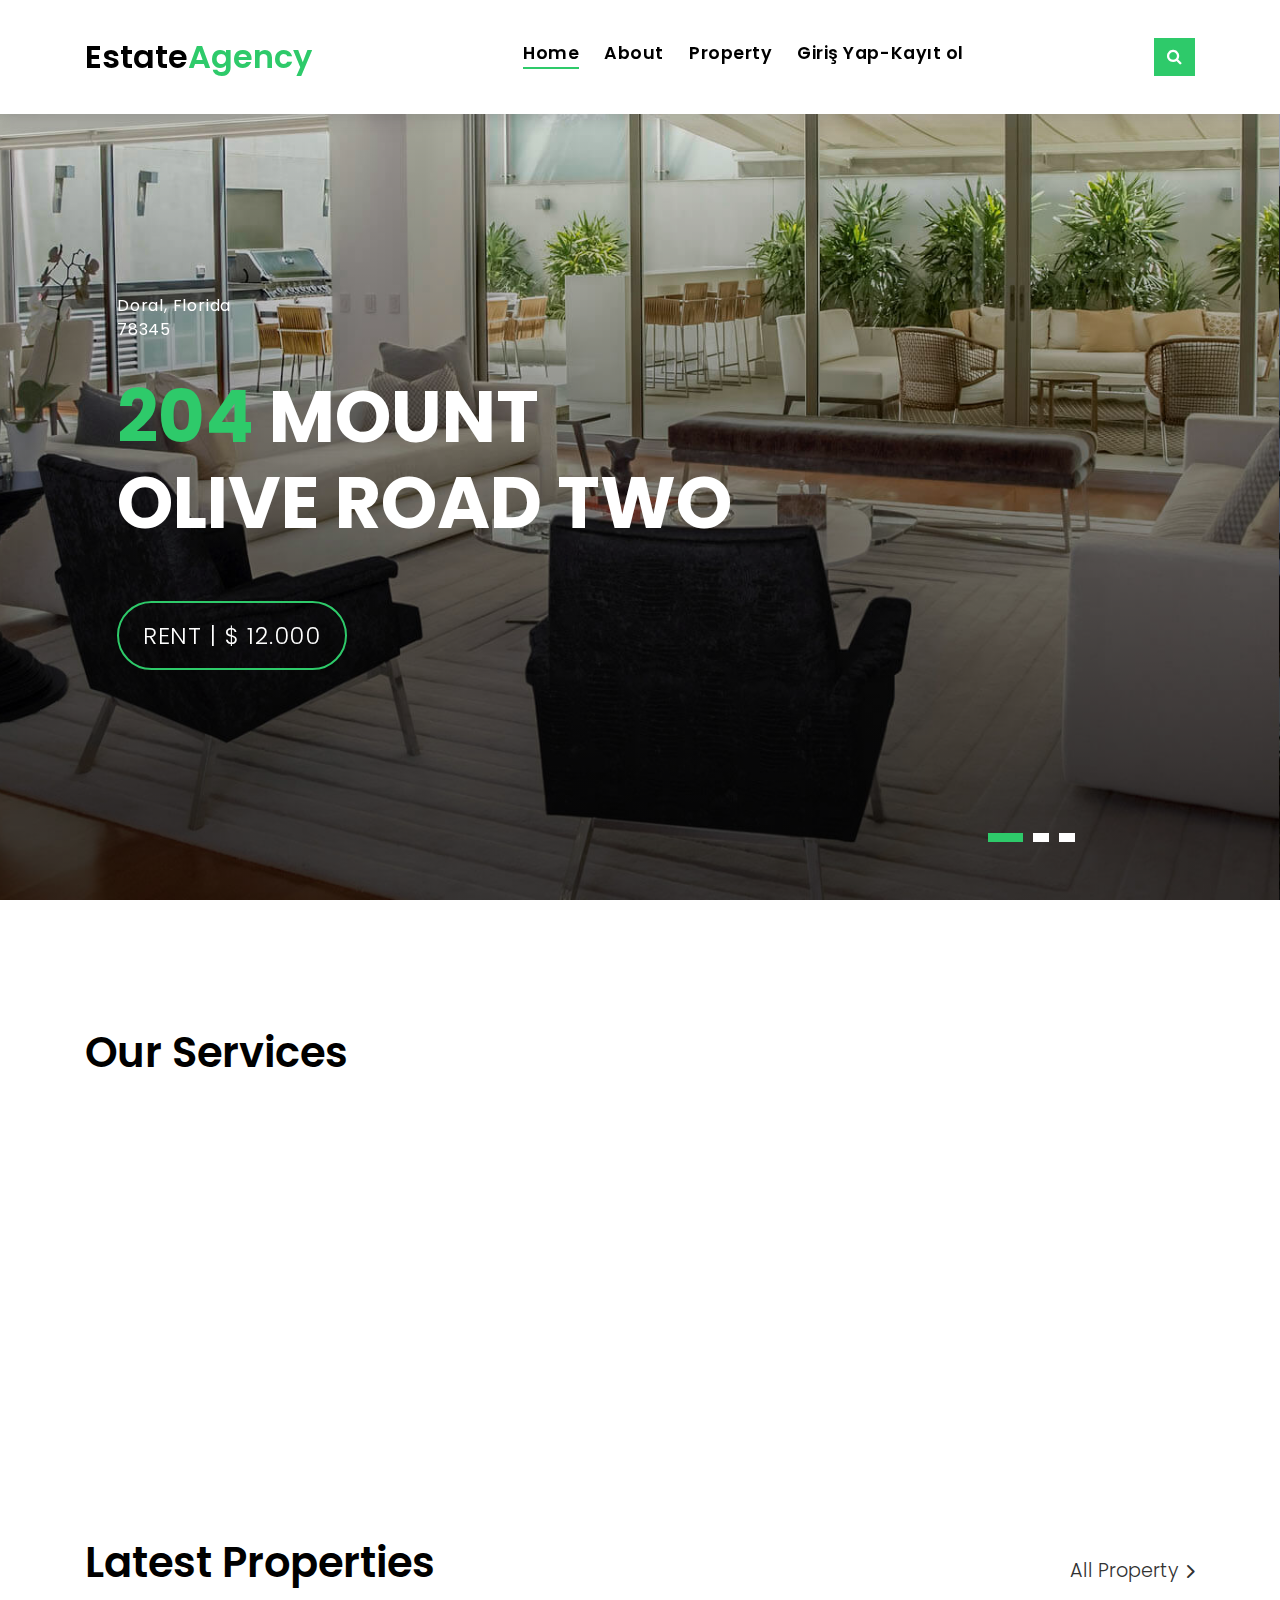
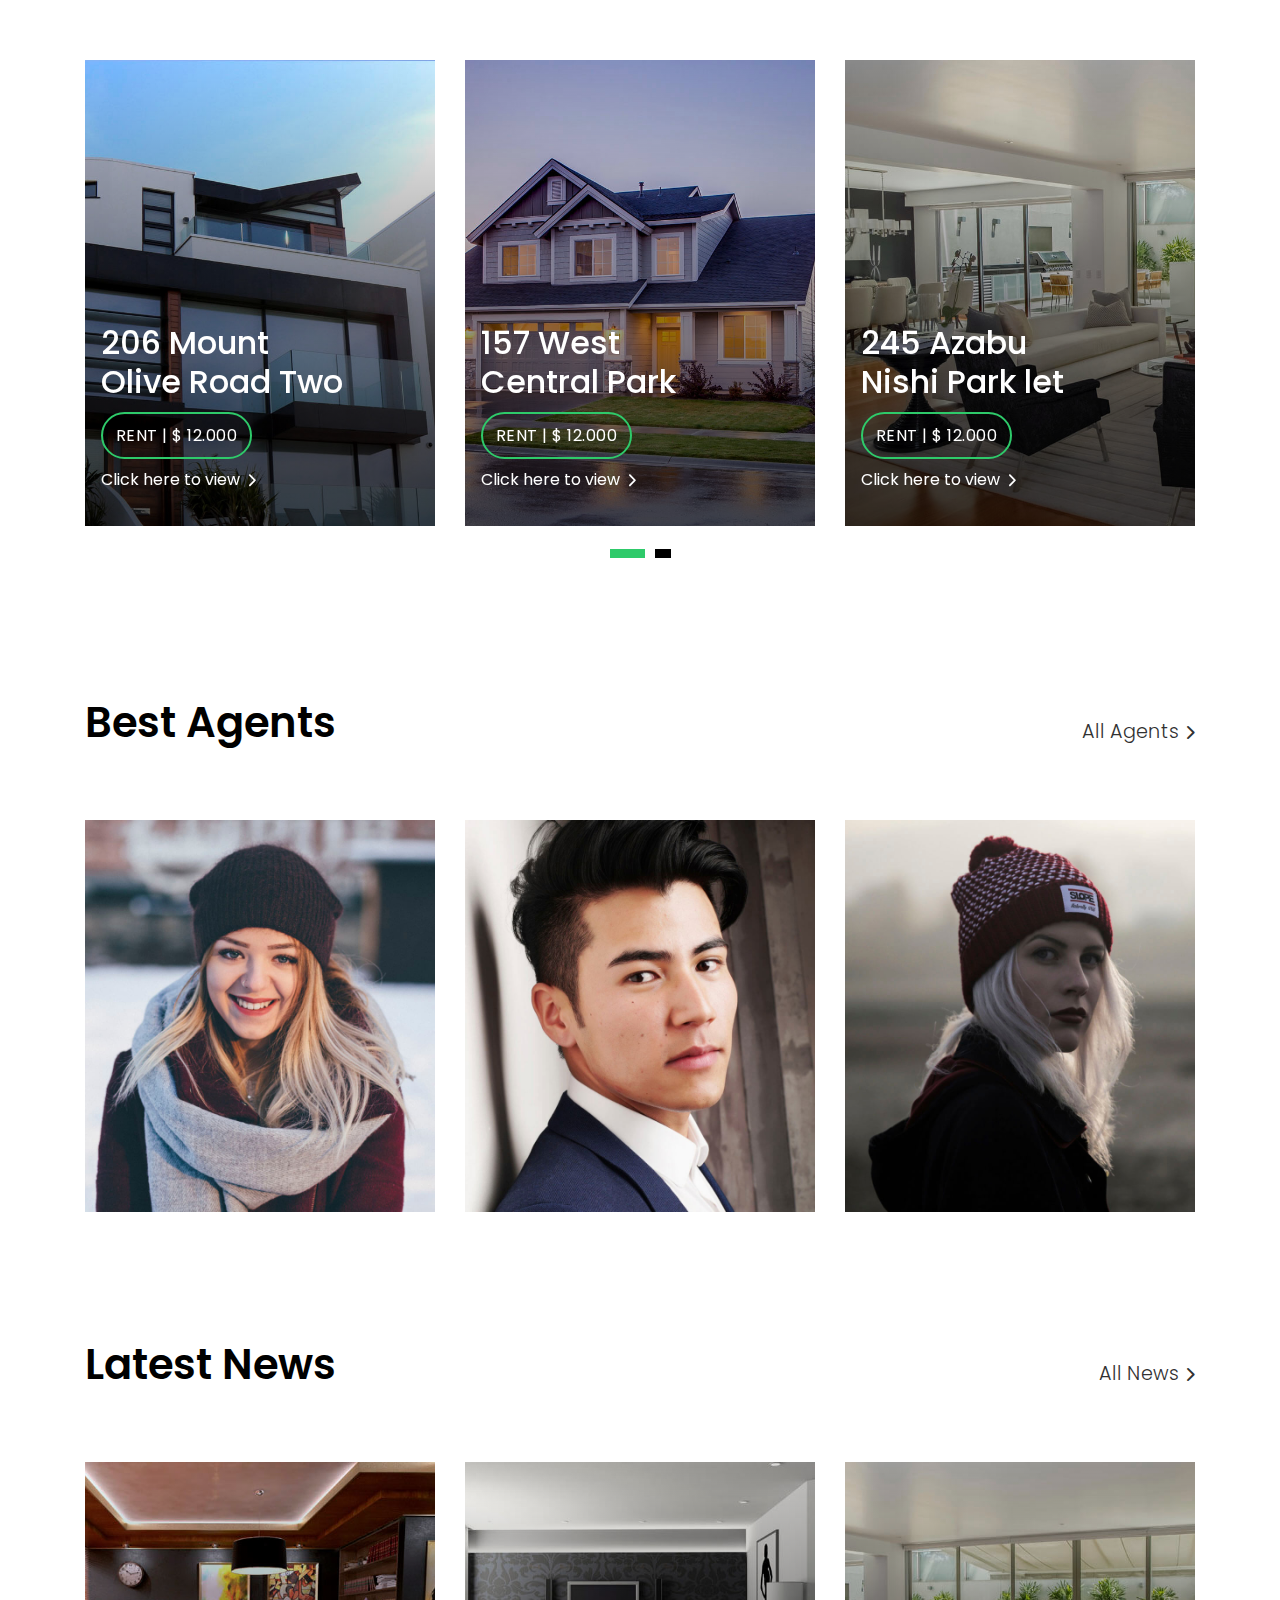
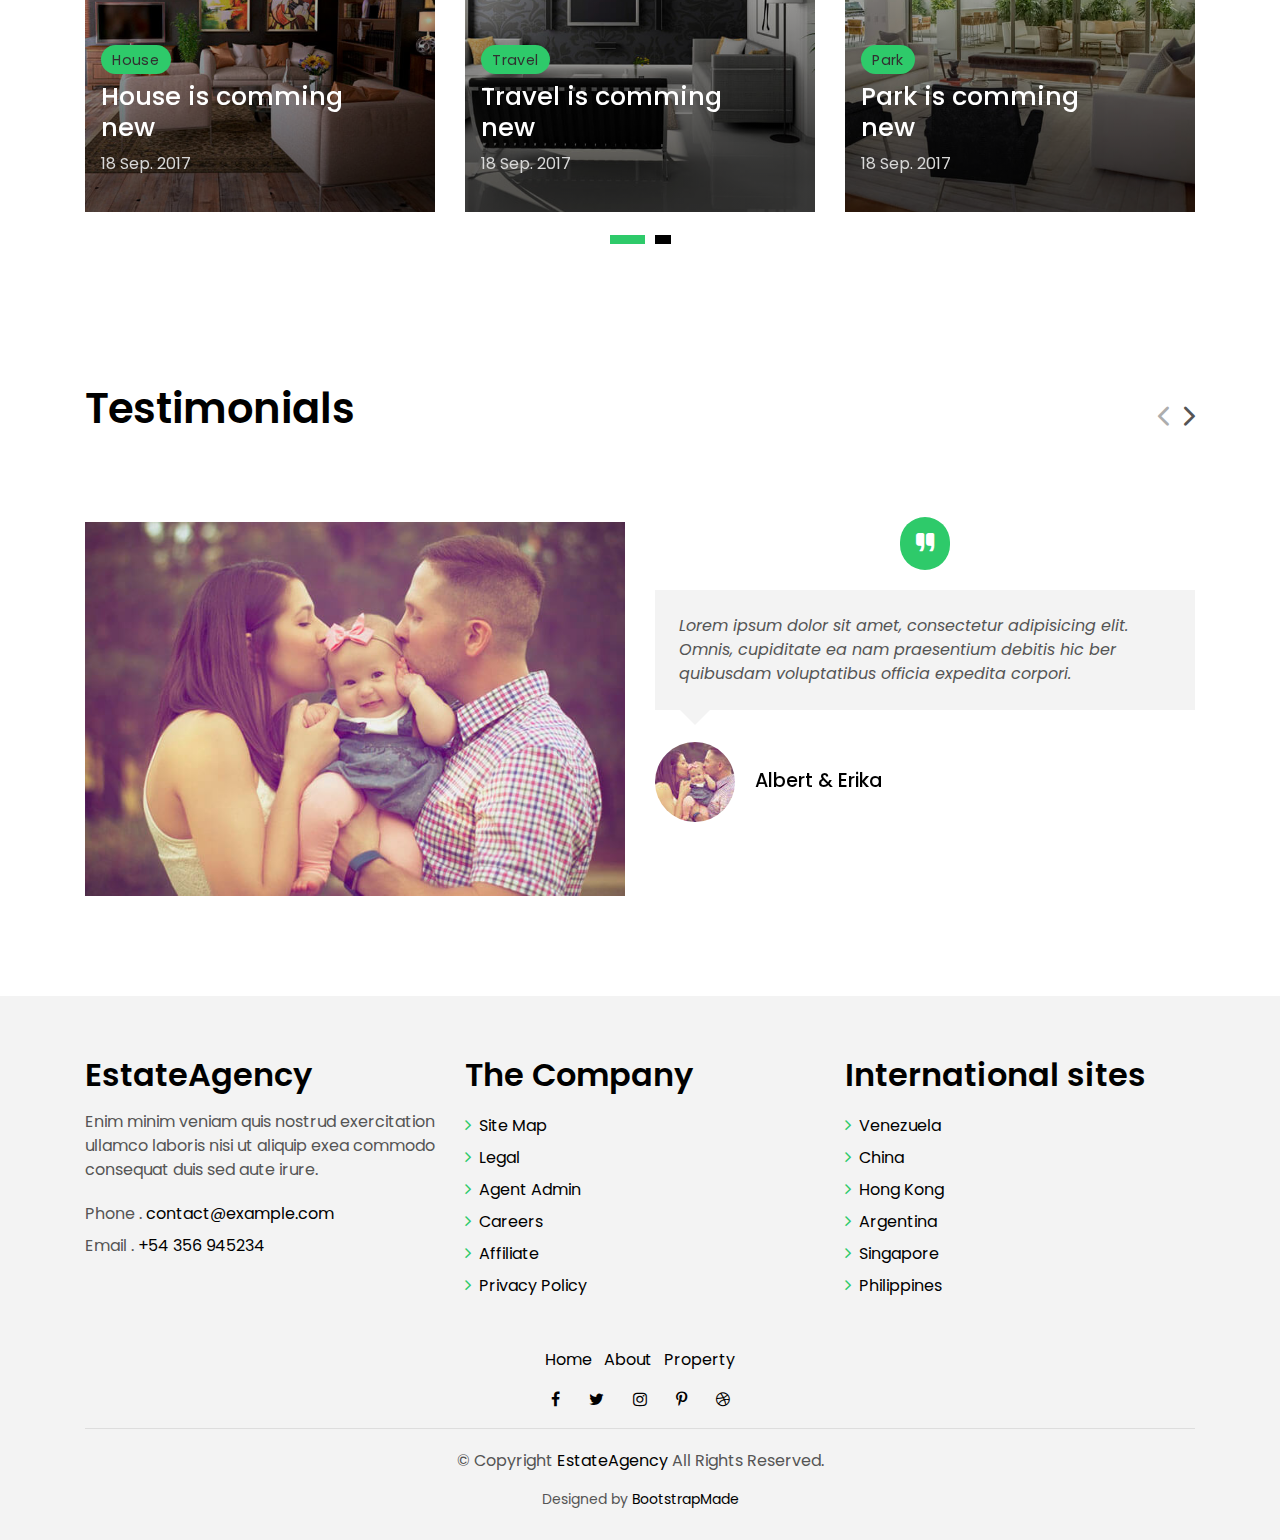
==== commit ce39eef3: "update web site page" ====
--- a/src/main/resources/templates/index.html
+++ b/src/main/resources/templates/index.html
@@ -156,22 +156,7 @@
             <a class="nav-link" href="property-grid.html">Property</a>
           </li>
           <li class="nav-item">
-            <a class="nav-link" href="blog-grid.html">Blog</a>
-          </li>
-          <li class="nav-item dropdown">
-            <a class="nav-link dropdown-toggle" href="#" id="navbarDropdown" role="button" data-toggle="dropdown"
-              aria-haspopup="true" aria-expanded="false">
-              Pages
-            </a>
-            <div class="dropdown-menu" aria-labelledby="navbarDropdown">
-              <a class="dropdown-item" href="property-single.html">Property Single</a>
-              <a class="dropdown-item" href="blog-single.html">Blog Single</a>
-              <a class="dropdown-item" href="agents-grid.html">Agents Grid</a>
-              <a class="dropdown-item" href="agent-single.html">Agent Single</a>
-            </div>
-          </li>
-          <li class="nav-item">
-            <a class="nav-link" href="contact.html">Contact</a>
+            <a class="nav-link" href="loginPage.html">Giriş Yap-Kayıt ol</a>
           </li>
         </ul>
       </div>
@@ -1049,12 +1034,6 @@
               </li>
               <li class="list-inline-item">
                 <a href="#">Property</a>
-              </li>
-              <li class="list-inline-item">
-                <a href="#">Blog</a>
-              </li>
-              <li class="list-inline-item">
-                <a href="#">Contact</a>
               </li>
             </ul>
           </nav>
--- a/src/main/resources/templates/css/style.css
+++ b/src/main/resources/templates/css/style.css
@@ -1293,6 +1293,10 @@
 
 .card-header-c {
   padding: 0 1rem 1rem 1rem;
+  background-color: #26a356;
+  border-radius: 40% 20px;
+  padding: 10px;
+
 }
 
 .card-body-c {
@@ -1304,8 +1308,7 @@
 }
 
 .card-box-ico {
-  padding: 1rem 3rem 1rem 2.5rem;
-  border: 5px solid #2eca6a;
+  padding: 1rem 3rem 1rem 2.5rem;  
 }
 
 .card-box-ico span {
@@ -1316,7 +1319,8 @@
 .title-c {
   font-size: 2.5rem;
   font-weight: 600;
-  margin-left: -40px;
+  margin-left:-40px;
+  margin-top: 20px;
 }
 
 /*======================================
